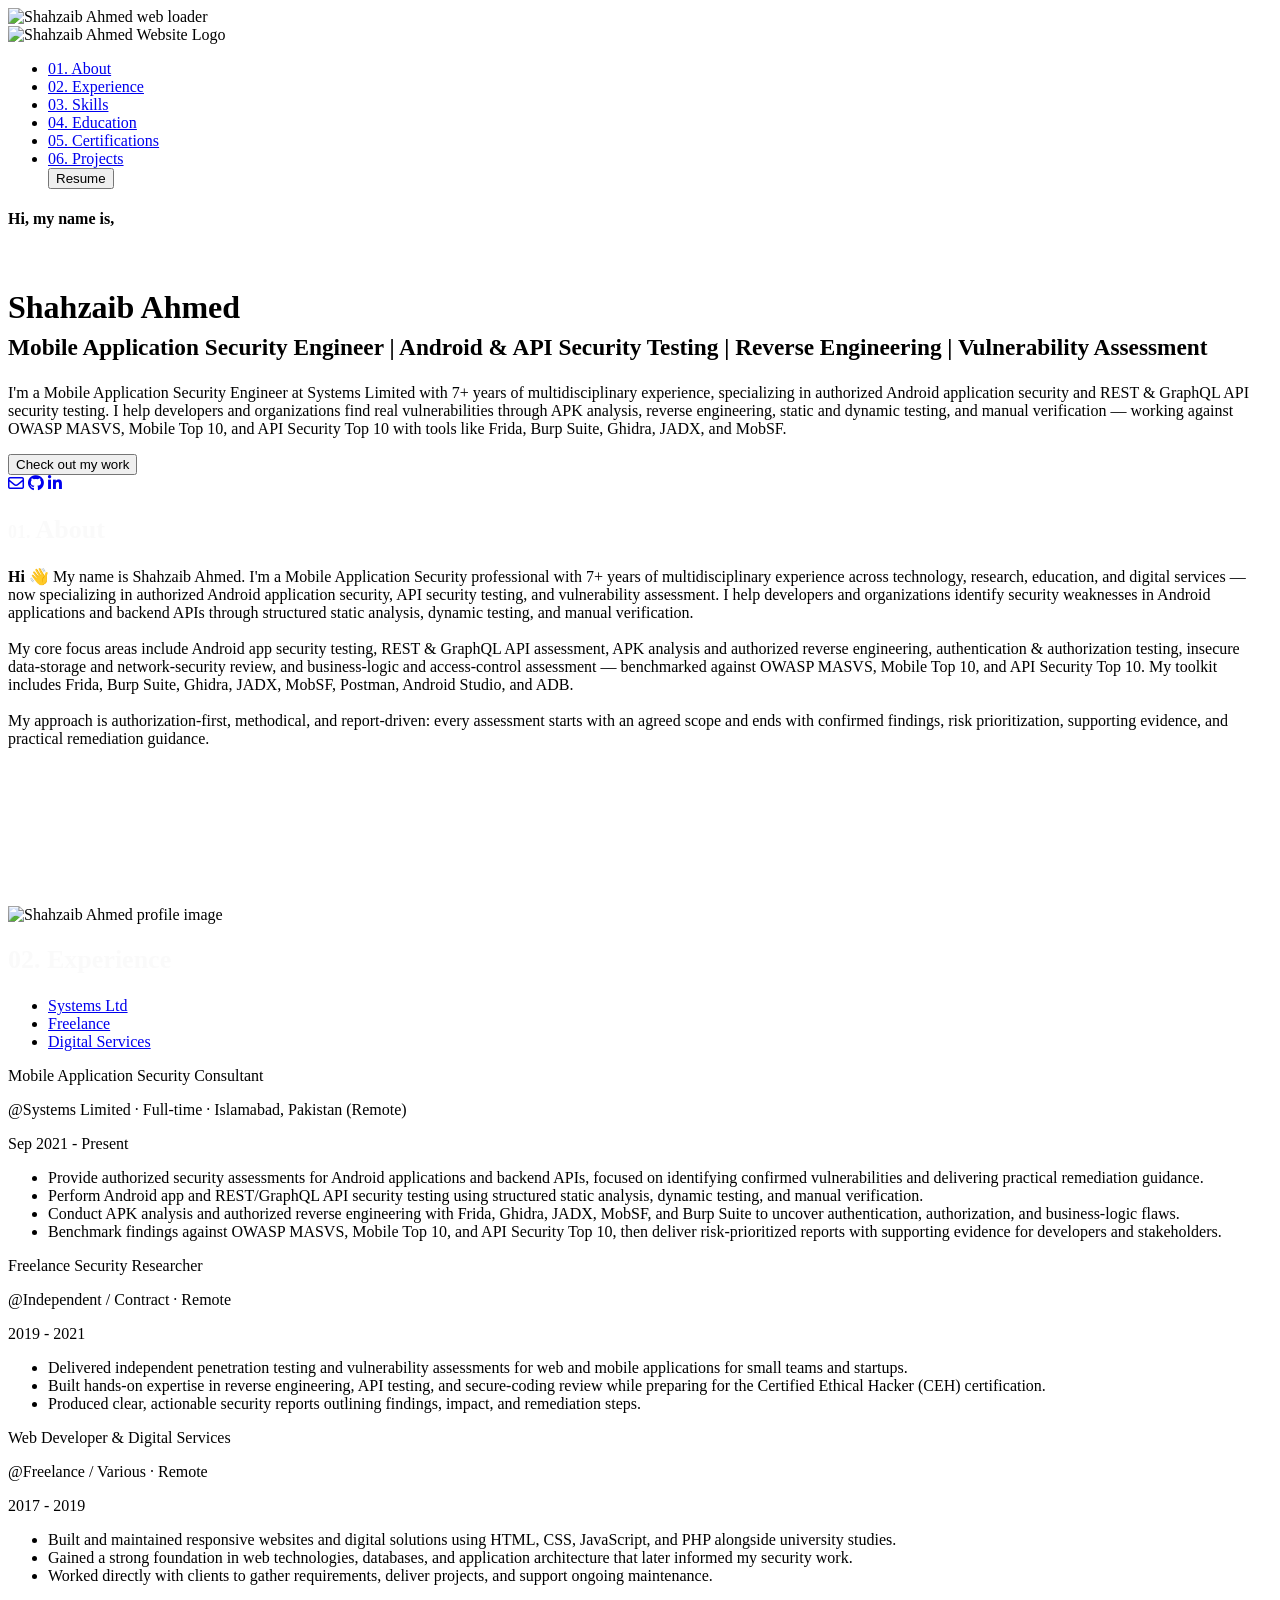
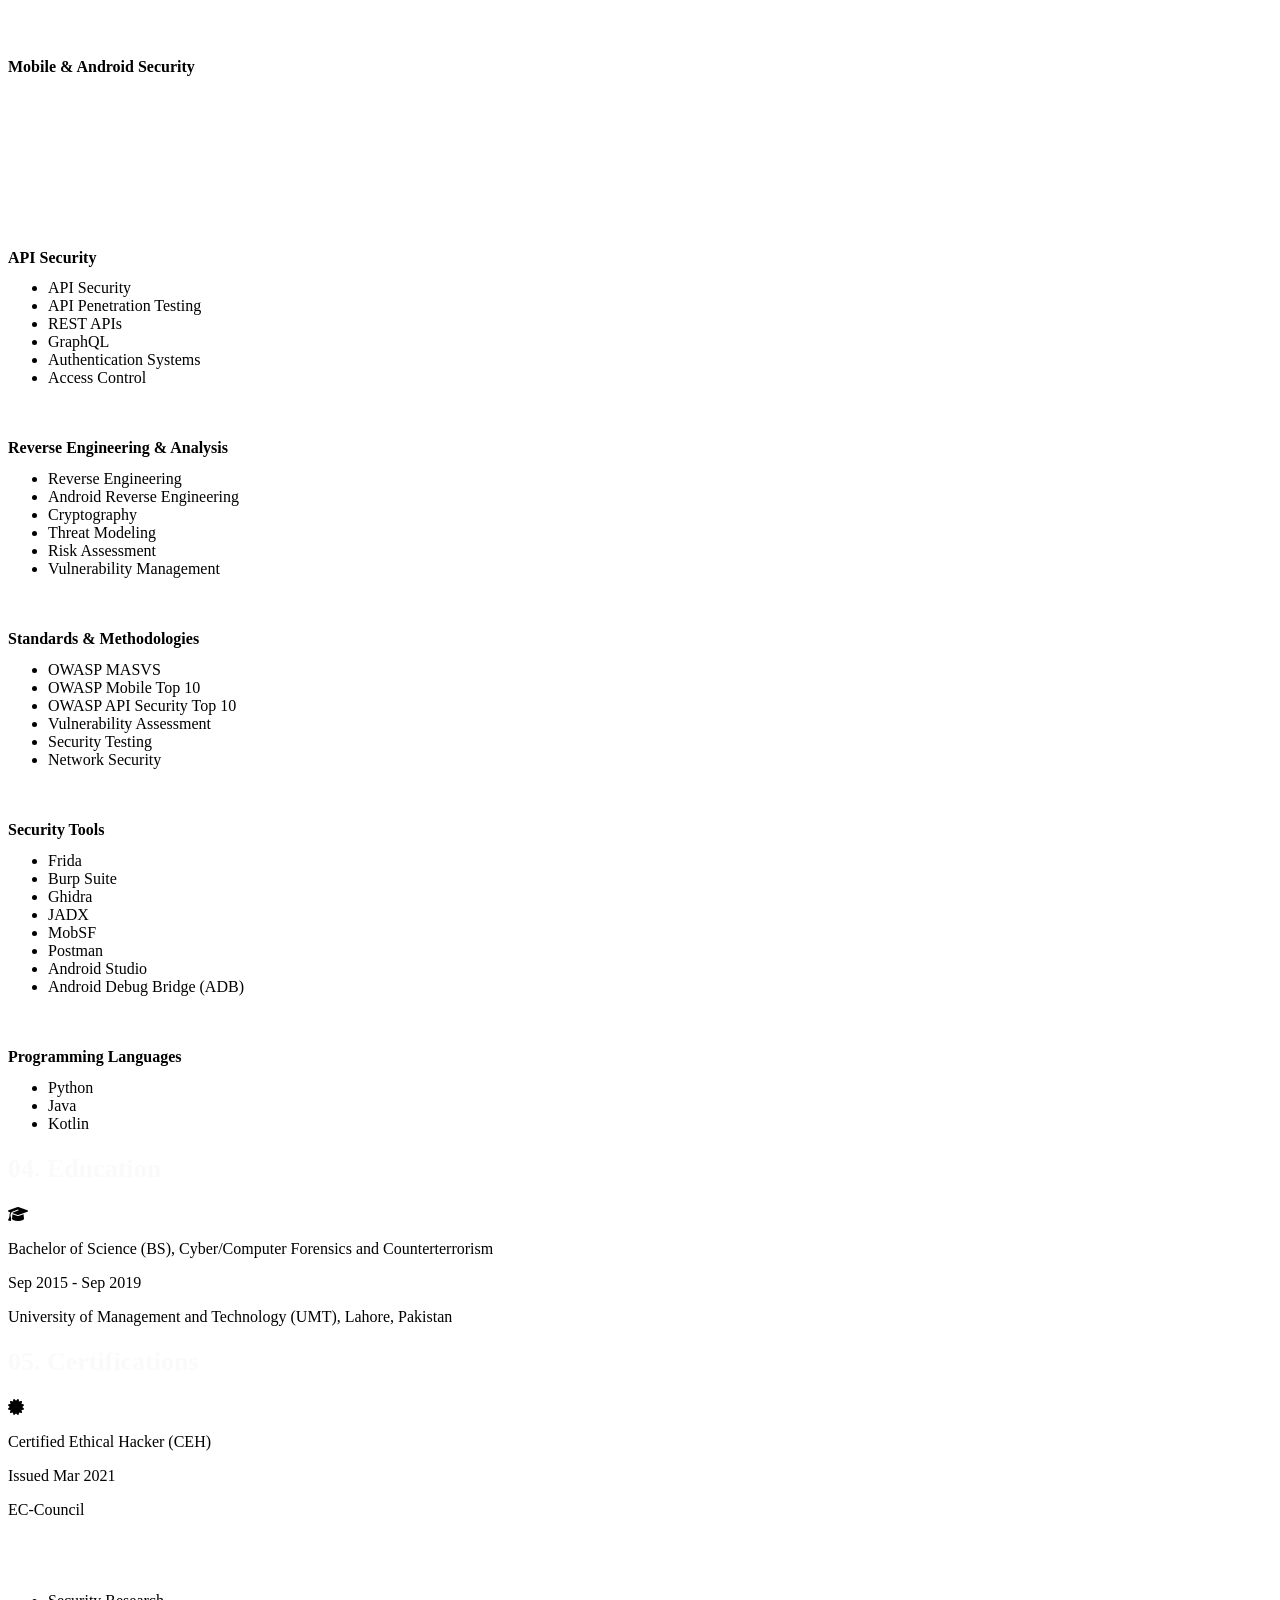
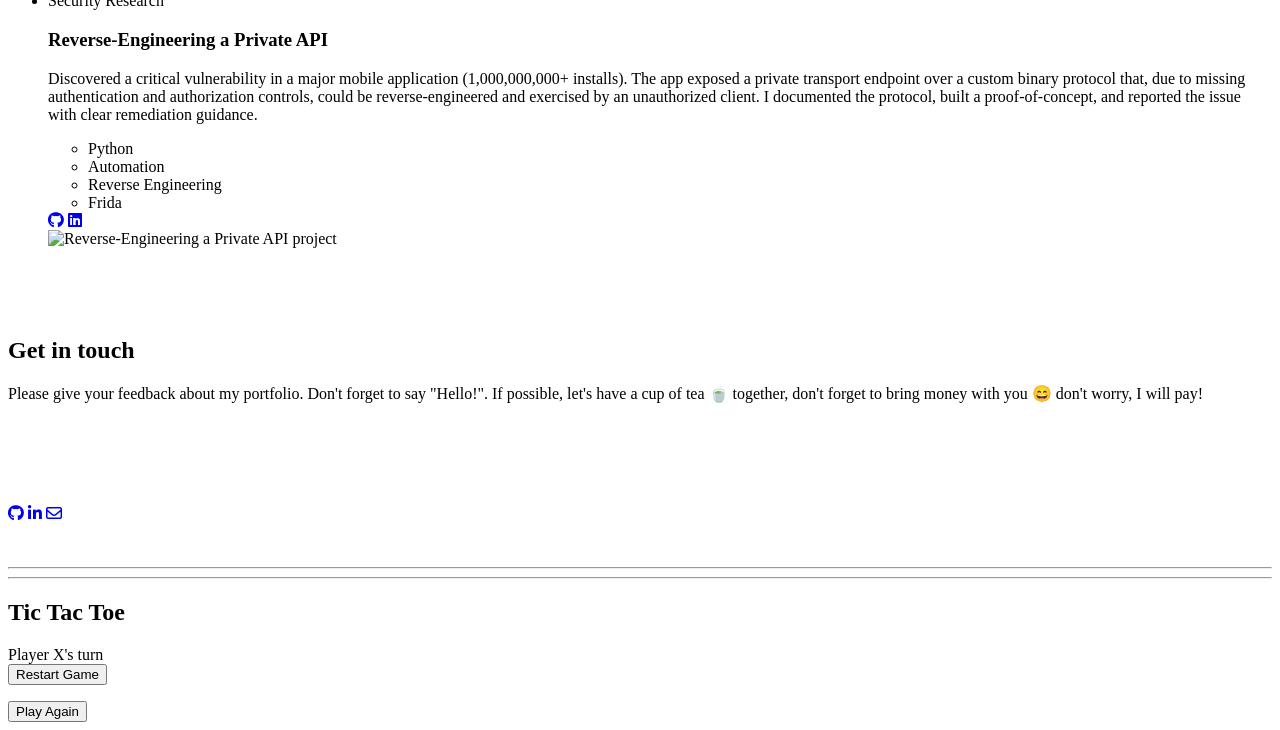
==== index.html @ ed09c785 "Rename index-2.html to index.html" ====
<!DOCTYPE html>
<html lang="en">

<head>
  <title>Shahzaib Ahmed - Mobile Application Security Engineer | Android & API Security Testing | Reverse Engineering | Certified Ethical Hacker</title>
  <meta http-equiv="x-ua-compatible" content="ie=edge">
  <meta name="viewport" content="width=device-width, initial-scale=1.0">
  <meta name="title" content="Shahzaib Ahmed - Mobile Application Security Engineer, Android & API Security Testing, Reverse Engineering, Vulnerability Assessment, Certified Ethical Hacker">
  <meta name="description"
    content="Mobile Application Security Engineer with 7+ years of multidisciplinary experience, specializing in authorized
    Android application security, REST and GraphQL API security testing, and vulnerability assessment.
    Skilled in APK analysis and reverse engineering, static and dynamic analysis, and manual verification against OWASP MASVS,
    Mobile Top 10, and API Security Top 10, using tools such as Frida, Burp Suite, Ghidra, JADX, MobSF, Postman, Android Studio, and ADB.
    Delivers risk-prioritized findings with supporting evidence and practical remediation guidance.">
  <meta name="keywords"
    content="Shahzaib Ahmed, Portfolio Shahzaib Ahmed, Shahzaib Ahmed portfolio, Shahzaib Ahmed website, Shahzaib Ahmed Projects, Mobile Application Security Engineer, Android Security Testing, API Security Testing, Reverse Engineering, Vulnerability Assessment, Penetration Tester, OWASP MASVS, Frida, Burp Suite, Ghidra, Certified Ethical Hacker" />
  <meta name="theme-color" content="#0a192f">
  <!-- open graph meta tags -->
  <meta property="og:title" content="Shahzaib Ahmed - Mobile Application Security Engineer | Android & API Security Testing | Reverse Engineering | Certified Ethical Hacker" />
  <meta property="og:type" content="website" />
  <meta property="og:url" content="https://shahxaibx21-code.github.io/" />
  <meta property="og:image" content="./assets/images/KunalNamdasweb.jpg" />
  <meta property="og:description" content="Personal portfolio website" />
  <meta property="og:site_name" content="Shahzaib Ahmed" />
  <!--Google Varification Tag -->
<!-- favicon -->
  <link rel="apple-touch-icon" sizes="180x180" href="./assets/images/favicon/apple-touch-icon.png">
  <link rel="icon" type="image/png" sizes="32x32" href="./assets/images/favicon/favicon-32x32.png">
  <link rel="icon" type="image/png" sizes="16x16" href="./assets/images/favicon/favicon-16x16.png">
  <!-- canocial link tag -->
  <link rel="canonical" href="https://shahxaibx21-code.github.io/" />

  <!-- Schema Markup -->
  <script type="application/ld+json">
    {
  "@context": "https://schema.org",
  "@type": "Person",
  "name": "Shahzaib Ahmed",
  "jobTitle": "Mobile Application Security Engineer and Android & API Security Tester and Reverse Engineer and Certified Ethical Hacker",
  "url": "https://shahxaibx21-code.github.io/",
  "sameAs": [
    "https://in.linkedin.com/in/shahzaib-ahmed-81484b262",
    "https://github.com/shahxaibx21-code"
  ],
  "image": "https://photos.app.goo.gl/eHpze8U7e4wCb33a8",
  "knows": ["Mobile Application Security", "API Security", "Reverse Engineering", "Vulnerability Assessment", "Penetration Testing", "Security Tools"],
  
  "bgColor": "#091930",
  "themeColor": "#3BB09E"
}
  </script>
  <link rel="manifest" href="./assets/images/favicon/site.webmanifest">
  <!-- External Stylesheet link -->
  <link rel="stylesheet" href="./assets/css/style.css">
  <!-- fontawesome cdn -->
  <link rel="stylesheet" href="https://cdnjs.cloudflare.com/ajax/libs/font-awesome/6.3.0/css/all.min.css">
  <!-- Animation AOS Link -->
  <link rel="stylesheet" href="https://unpkg.com/aos@next/dist/aos.css" />
</head>

<body>
  <!-- ///// Loader section ///// -->
  <div class="loader">
    <img class="img" src="./assets/images/logo.png" alt="Shahzaib Ahmed web loader">
  </div>

  <!-- ///// Navigation section ///// -->
  <nav class="visible">
    <div class="nav__container">
      <!-- website logo -->
      <div class="logo">
        <img src="./assets/images/logo.png" alt="Shahzaib Ahmed Website Logo">
      </div>
      <!-- Navigation -->
      <div class="nav__navigation">
        <ul>
          <li><a href="#about"><span class="sr_no sr_no--sm">01. </span>About</a></li>
          <li><a href="#experience"><span class="sr_no sr_no--sm">02. </span>Experience</a></li>
          <li><a href="#Skills"><span class="sr_no sr_no--sm">03. </span>Skills</a></li>
          <li><a href="#education"><span class="sr_no sr_no--sm">04. </span>Education</a></li>
          <li><a href="#certifications"><span class="sr_no sr_no--sm">05. </span>Certifications</a></li>
          <li><a href="#Projects"><span class="sr_no sr_no--sm">06. </span>Projects</a></li>
          <a href="https://drive.google.com/file/d/1cvIUqLAMGEo8jCye3UH9TJFM8SK5sQ_S/view?usp=sharing">
            <button>Resume</button>
          </a>
        </ul>
      </div>
      <div class="menuBtn">
        <span></span>
        <span></span>
        <span></span>
      </div>
    </div>
  </nav>
  

  <!-- ///// Header section ///// -->
  <header>
    <div class="container container--header">
  
      <div class="header__info">
        <h4 data-aos="flip-up" data-aos-offset="0" data-aos-delay="3500">Hi, my name is,</h4><br>
        <h1>
          <name>Shahzaib Ahmed</name><br>
          <subtitle style="font-size: 23.3px;">Mobile Application Security Engineer | Android &amp; API Security Testing | Reverse Engineering | Vulnerability Assessment </subtitle>
        </h1>
        <p data-aos="fade-down" data-aos-offset="0" data-aos-delay="3500" style="width: auto;">
          I'm a <span class="highlight">Mobile Application Security Engineer at Systems Limited</span> with 7+ years of multidisciplinary experience,
          specializing in authorized <span class="highlight">Android application security</span> and <span class="highlight">REST &amp; GraphQL API security testing</span>.
          I help developers and organizations find real vulnerabilities through <span class="highlight">APK analysis, reverse engineering, static and dynamic testing</span>, and manual verification &mdash;
          working against <span class="highlight">OWASP MASVS, Mobile Top 10, and API Security Top 10</span> with tools like <span class="highlight">Frida, Burp Suite, Ghidra, JADX, and MobSF</span>.
          
        </p>
        <a class="btn" href="#Projects"><button>Check out my work</button></a>
        <div class="web-icons">
          <a href="mailto:shahxaibx21@gmail.com"><i class="fa-regular fa-envelope"></i></a>
          <a alt="Shahzaib Ahmed web" href="https://github.com/shahxaibx21-code"><i class="fa-brands fa-github"></i></a>
          <a alt="Shahzaib Ahmed web" href="https://www.linkedin.com/in/shahzaib-ahmed-81484b262"><i class="fa-brands fa-linkedin-in"></i></a>
          <!-- <a alt="Shahzaib Ahmed web" href="https://www.instagram.com/your-instagram-username/"><i class="fa-brands fa-instagram"></i></a> -->
        </div>
      </div>
  
    </div>
  </header>
  

  <!-- ///// About section ///// -->
  <section id="about">
    <div class="container container--about">
  
      <div class="col-info">
        <h2 class="numbered_heading" style="color: #fafafaf8; font-size: 26px;" data-aos="fade"><span style="font-size: 18px;" class="sr_no">01.</span> About</h2>
        <p data-aos="fade">
          <b>Hi 👋</b> My name is <span class="highlight">Shahzaib Ahmed</span>. I'm a <span class="highlight">Mobile Application Security</span> professional with
          <span class="highlight">7+ years</span> of multidisciplinary experience across technology, research, education, and digital services &mdash; now specializing in authorized
          <span class="highlight">Android application security</span>, <span class="highlight">API security testing</span>, and <span class="highlight">vulnerability assessment</span>.
          I help developers and organizations identify security weaknesses in Android applications and backend APIs through structured
          <span class="highlight">static analysis, dynamic testing, and manual verification</span>.
          <br><br>
          My core focus areas include <span class="highlight">Android app security testing, REST &amp; GraphQL API assessment, APK analysis and authorized reverse engineering</span>,
          authentication &amp; authorization testing, insecure data-storage and network-security review, and business-logic and access-control assessment &mdash; benchmarked against
          <span class="highlight">OWASP MASVS, Mobile Top 10, and API Security Top 10</span>. My toolkit includes <span class="highlight">Frida, Burp Suite, Ghidra, JADX, MobSF, Postman, Android Studio, and ADB</span>.
          <br><br>
          My approach is <span class="highlight">authorization-first, methodical, and report-driven</span>: every assessment starts with an agreed scope and ends with confirmed findings,
          risk prioritization, supporting evidence, and practical remediation guidance.
          <br><br>
        </p>
        <ul class="skills" data-aos="fade">
          <li>Android App Security</li>
          <li>API Security Testing</li>
          <li>Reverse Engineering</li>
          <li>Vulnerability Assessment</li>
          <li>Penetration Testing</li>
          <li>Security Tools</li>
        </ul>
      </div>
      
      <div class="col-img" data-aos="fade">
        <div class="about-img">
          <img src="./assets/images/profile.jpg" alt="Shahzaib Ahmed profile image">
        </div>
      </div>
    </div>
  </section>
  
<!-- EXP Section -->
  <section id="experience" data-aos="fade">
    <div class="container--exp">
      <h2 class="numbered_heading" style="color: #fafafaf8; font-size: 26px;" data-aos="fade" ><span class="sr_no">02. </span>Experience</h2>
  
      <div class="spa-box">
  
        <div class="spa-nav">
          <ul>
            <li><a href="#tab-1" class="menu-button spa--active">Systems Ltd</a></li>
            <li><a href="#tab-2" class="menu-button">Freelance</a></li>
            <li><a href="#tab-3" class="menu-button">Digital Services</a></li>
          </ul>
        </div>
        <div class="spa-content" data-aos="fade">
          <!-- REAL ROLE (from LinkedIn) -->
          <div id="tab-1" class="tab-content spa--active">
            <p class="content--head">Mobile Application Security Consultant</p>
            <p class="content--subhead">@Systems Limited &middot; Full-time &middot; Islamabad, Pakistan (Remote)</p>
            <p class="range">Sep 2021 - Present</p>
  
            <ul>
              <li>Provide authorized security assessments for Android applications and backend APIs, focused on identifying confirmed vulnerabilities and delivering practical remediation guidance.</li>
              <li>Perform Android app and REST/GraphQL API security testing using structured static analysis, dynamic testing, and manual verification.</li>
              <li>Conduct APK analysis and authorized reverse engineering with Frida, Ghidra, JADX, MobSF, and Burp Suite to uncover authentication, authorization, and business-logic flaws.</li>
              <li>Benchmark findings against OWASP MASVS, Mobile Top 10, and API Security Top 10, then deliver risk-prioritized reports with supporting evidence for developers and stakeholders.</li>
            </ul>
          </div>
          <!-- CUSTOM PLACEHOLDER ROLE - edit or remove -->
          <div id="tab-2" class="tab-content" data-aos="fade">
            <p class="content--head">Freelance Security Researcher</p>
            <p class="content--subhead">@Independent / Contract &middot; Remote</p>
            <p class="range">2019 - 2021</p>
            <ul>
              <li>Delivered independent penetration testing and vulnerability assessments for web and mobile applications for small teams and startups.</li>
              <li>Built hands-on expertise in reverse engineering, API testing, and secure-coding review while preparing for the Certified Ethical Hacker (CEH) certification.</li>
              <li>Produced clear, actionable security reports outlining findings, impact, and remediation steps.</li>
            </ul>
          </div>
          <!-- CUSTOM PLACEHOLDER ROLE - edit or remove -->
          <div id="tab-3" class="tab-content" data-aos="fade">
            <p class="content--head">Web Developer &amp; Digital Services</p>
            <p class="content--subhead">@Freelance / Various &middot; Remote</p>
            <p class="range">2017 - 2019</p>
            <ul>
              <li>Built and maintained responsive websites and digital solutions using HTML, CSS, JavaScript, and PHP alongside university studies.</li>
              <li>Gained a strong foundation in web technologies, databases, and application architecture that later informed my security work.</li>
              <li>Worked directly with clients to gather requirements, deliver projects, and support ongoing maintenance.</li>
            </ul>
          </div>
        </div>
      </div>
    </div>
  </section>

  <!-- skills Section -->
  <section id="Skills">
    <div class="container">
      <h2 class="numbered_heading" style="color: #fafafaf8; font-size: 26px;" data-aos="fade"><span class="sr_no">03. </span>Skills</h2>
      <div class="skills-holder">
        <b style="font-size: 1.0rem;" class="content--head">Mobile &amp; Android Security</b>
        <br>
        <ul style="margin-top: .8rem;" class="skills" data-aos="fade">
          <li class="skill-box">Android Application Security</li>
          <li class="skill-box">Mobile Penetration Testing</li>
          <li class="skill-box">APK Analysis</li>
          <li class="skill-box">Static Application Security Testing (SAST)</li>
          <li class="skill-box">Dynamic Application Security Testing (DAST)</li>
          <li class="skill-box">Secure Authentication &amp; Authorization</li>
        </ul>
        <br><br>
        <b style="font-size: 1.0rem;" class="content--head">API Security</b>
        <br>
        <ul style="margin-top: .8rem;" class="skills" data-aos="fade">
          <li class="skill-box">API Security</li>
          <li class="skill-box">API Penetration Testing</li>
          <li class="skill-box">REST APIs</li>
          <li class="skill-box">GraphQL</li>
          <li class="skill-box">Authentication Systems</li>
          <li class="skill-box">Access Control</li>
        </ul>
        <br><br>
        <b style="font-size: 1.0rem;" class="content--head">Reverse Engineering &amp; Analysis</b>
        <br>
        <ul style="margin-top: .8rem;" class="skills" data-aos="fade">
          <li class="skill-box">Reverse Engineering</li>
          <li class="skill-box">Android Reverse Engineering</li>
          <li class="skill-box">Cryptography</li>
          <li class="skill-box">Threat Modeling</li>
          <li class="skill-box">Risk Assessment</li>
          <li class="skill-box">Vulnerability Management</li>
        </ul>
        <br><br>
        <b style="font-size: 1.0rem;" class="content--head">Standards &amp; Methodologies</b>
        <br>
        <ul style="margin-top: .8rem;" class="skills" data-aos="fade">
          <li class="skill-box">OWASP MASVS</li>
          <li class="skill-box">OWASP Mobile Top 10</li>
          <li class="skill-box">OWASP API Security Top 10</li>
          <li class="skill-box">Vulnerability Assessment</li>
          <li class="skill-box">Security Testing</li>
          <li class="skill-box">Network Security</li>
        </ul>
        <br><br>
        <b style="font-size: 1.0rem;" class="content--head">Security Tools</b>
        <br>
        <ul style="margin-top: .8rem;" class="skills" data-aos="fade">
          <li class="skill-box">Frida</li>
          <li class="skill-box">Burp Suite</li>
          <li class="skill-box">Ghidra</li>
          <li class="skill-box">JADX</li>
          <li class="skill-box">MobSF</li>
          <li class="skill-box">Postman</li>
          <li class="skill-box">Android Studio</li>
          <li class="skill-box">Android Debug Bridge (ADB)</li>
        </ul>
        <br><br>
        <b style="font-size: 1.0rem;" class="content--head">Programming Languages</b>
        <br>
        <ul style="margin-top: .8rem;" class="skills" data-aos="fade">
          <li class="skill-box">Python</li>
          <li class="skill-box">Java</li>
          <li class="skill-box">Kotlin</li>
        </ul>
      </div>
    </div>
</section>


  
  

  <!-- Education section starts here -->

  <section id="education" data-aos="fade">
    <div class="container--exp">
      <h2 class="numbered_heading" style="color: #fafafaf8; font-size: 26px;" data-aos="fade"><span class="sr_no">04. </span>Education</h2
        class="numbered_heading">


      <div class="edu-box" data-aos="fade">
        <i class="fa-solid fa-graduation-cap"></i>
        <div class="edu-hold">

          <p class="content--head">Bachelor of Science (BS), Cyber/Computer Forensics and Counterterrorism</p>
          <p class="range">Sep 2015 - Sep 2019</p>
          <p class="content--subhead">University of Management and Technology (UMT), Lahore, Pakistan</p>
        </div>
        <!-- Add more edu-hold blocks here if you'd like to list additional schools -->
      </div>
    </div>
  </section>


  <!-- ///// Certifications section ///// -->
  <section id="certifications" data-aos="fade">
    <div class="container--exp">
      <h2 class="numbered_heading" style="color: #fafafaf8; font-size: 26px;" data-aos="fade"><span class="sr_no">05. </span>Certifications</h2>

      <div class="edu-box" data-aos="fade">
        <i class="fa-solid fa-certificate"></i>
        <div class="edu-hold">
          <p class="content--head">Certified Ethical Hacker (CEH)</p>
          <p class="range">Issued Mar 2021</p>
          <p class="content--subhead">EC-Council</p>
        </div>
        <!-- Add more certification blocks here as you earn them -->
      </div>
    </div>
  </section>


  <!-- /////  Projects section ///// -->
  <section id="Projects" class="projects" data-aos="fade">

    <div class="container container-project">
      <h2 class="numbered_heading" style="color: #fafafaf8; font-size: 26px;" data-aos="flip-down"><span class="sr_no">06. </span>Projects</h2
        class="numbered_heading">
      <ul class="project_box">

        <!-- REAL PROJECT (from LinkedIn) -->
        <li class="project">
          <div class="project_content project--left">
            <div>
              <p class="project__overline">Security Research</p>
              <h3 class="project__title">Reverse-Engineering a Private API</h3>
              <div class="project__discription">
                <p>Discovered a critical vulnerability in a <span class="highlight">major mobile application (1,000,000,000+ installs)</span>.
                  The app exposed a private transport endpoint over a <span class="highlight">custom binary protocol</span> that, due to missing
                  authentication and authorization controls, could be reverse-engineered and exercised by an unauthorized client.
                  I documented the protocol, built a proof-of-concept, and reported the issue with clear remediation guidance.</p>
              </div>
              <ul class="project__tech_list">
                <li>Python</li>
                <li>Automation</li>
                <li>Reverse Engineering</li>
                <li>Frida</li>
              </ul>
              <div class="web-icons">
                <a alt="Shahzaib Ahmed web" href="https://github.com/shahxaibx21-code/Reverse-Engineering-a-Private-API-from-a-major-social-media-application" data-aos="fade-"
                  data-aos-offset="100" data-aos-delay="100"><i class="fa-brands fa-github"></i></a>
                <a alt="Shahzaib Ahmed LinkedIn" href="https://www.linkedin.com/in/shahzaib-ahmed-81484b262/" data-aos="fade-up" data-aos-offset="100" data-aos-delay="300">
                <i class="fa-brands fa-linkedin"></i></a>
              </div>
            </div>
          </div>
          <div class="project__image project--right">
            <!-- Replace with your own project screenshot -->
            <img src="./assets/images/reverse-engineering-api.png" alt="Reverse-Engineering a Private API project">
          </div>
        </li>

      </ul>

    </div>
  </section>
  
  


  <!-- /////  contact section ///// --><br><br><br>
  <section id="contact" class="contact">
    <div class="container container-git">
      <h2 data-aos="fade" data-aos-offset="200">Get in touch</h2>
      <p data-aos="fade" data-aos-offset="200">Please give your feedback about my portfolio. Don't forget to say "<span
          class="highlight">Hello!</span>". If possible, let's have
        a cup of tea 🍵 together, <span class="highlight">don't forget to bring money with you 😄</span> don't worry, I
        will pay!
      </p><br>
      <p style="text-align: center" data-aos="flip-down">Designed & Build By <br><b
          style="font-weight: 600; font-size: 1rem">Shahzaib Ahmed</b>
      </p>
      <!-- Social Media Icons -->
      <div class="web-icons">

        <a alt="Shahzaib Ahmed web" href="https://github.com/shahxaibx21-code" data-aos="fade-up" data-aos-offset="100"
          data-aos-delay="100"><i class="fa-brands fa-github"></i></a>
        <a alt="Shahzaib Ahmed web" href="https://in.linkedin.com/in/shahzaib-ahmed-81484b262" data-aos="fade-up"
          data-aos-offset="100" data-aos-delay="200"><i class="fa-brands fa-linkedin-in"></i></a>
        <!-- <a alt="Shahzaib Ahmed web" href="https://www.instagram.com/kunalnamdas/" data-aos="fade-up"
          data-aos-offset="100" data-aos-delay="300"><i class="fa-brands fa-instagram"></i></a> -->
        <!-- <a alt="Shahzaib Ahmed web" href="https://codepen.io/kunalnamdas" data-aos="fade-up" data-aos-offset="100"
          data-aos-delay="400"><i class="fa-brands fa-codepen"></i></a> -->
        <a href="mailto:shahxaibx21@gmail.com" data-aos="fade-up" data-aos-offset="100" data-aos-delay="500"><i
            class="fa-regular fa-envelope"></i></a>

      </div>

    </div>
  </section>
  <br><br>
  <hr>
  <hr>
  <section class="fun-section" id="tictactoe">
    <div class="game-container">
      <h2>Tic Tac Toe</h2>
      <div class="board" id="board">
        <div class="cell" data-index="0"></div>
        <div class="cell" data-index="1"></div>
        <div class="cell" data-index="2"></div>
        <div class="cell" data-index="3"></div>
        <div class="cell" data-index="4"></div>
        <div class="cell" data-index="5"></div>
        <div class="cell" data-index="6"></div>
        <div class="cell" data-index="7"></div>
        <div class="cell" data-index="8"></div>
      </div>
      <div class="message" id="message">Player X's turn</div>
      <button class="reset-button" onclick="resetGame()">Restart Game</button>
    </div>

    <div class="popup" id="popup">
      <div class="popup-content">
        <p id="winnerIcon"></p>
        <p id="winnerName"></p>
        <button onclick="resetGame()">Play Again</button>
      </div>
    </div>
    <!-- <audio id="xSound" src="./assets/audio/x_turn_sound.mp3"></audio> -->
    <audio id="oSound" src="./assets/audio/o_turn_sound.mp3"></audio>
    <audio id="winSound" src="./assets/audio/win_sound.mp3"></audio>
    <audio id="drawSound" src="./assets/audio/draw_sound.mp3"></audio>

  </section>

  <!-- ///// JavaScript link ///// -->
  <script src="./assets/js/script.js"></script>
  <!-- ///// Animation CDN link ///// -->
  <script src="https://unpkg.com/aos@next/dist/aos.js"></script>
  <script>
    AOS.init({
      offset: 200,
      duration: 500
    });
  </script>

</body>

</html>

<!-- Designed and Developed By Shahzaib Ahmed-->
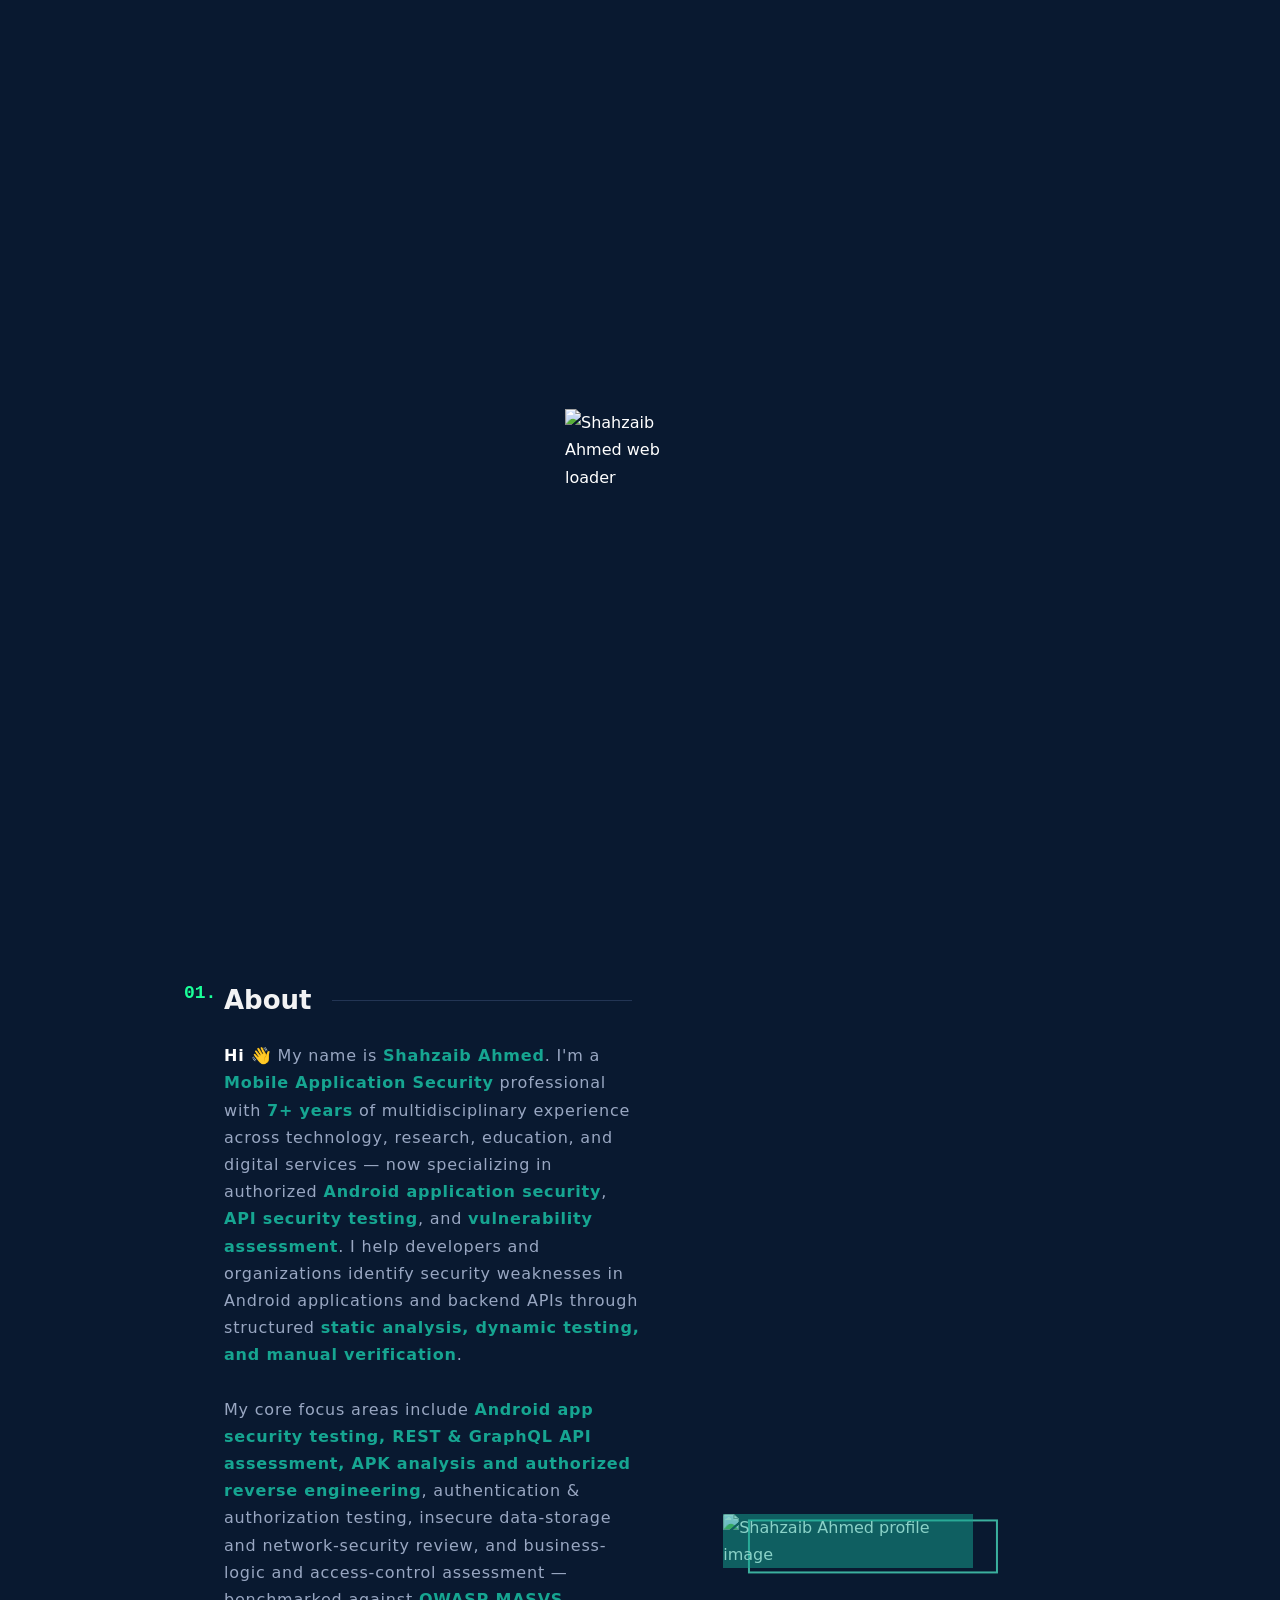
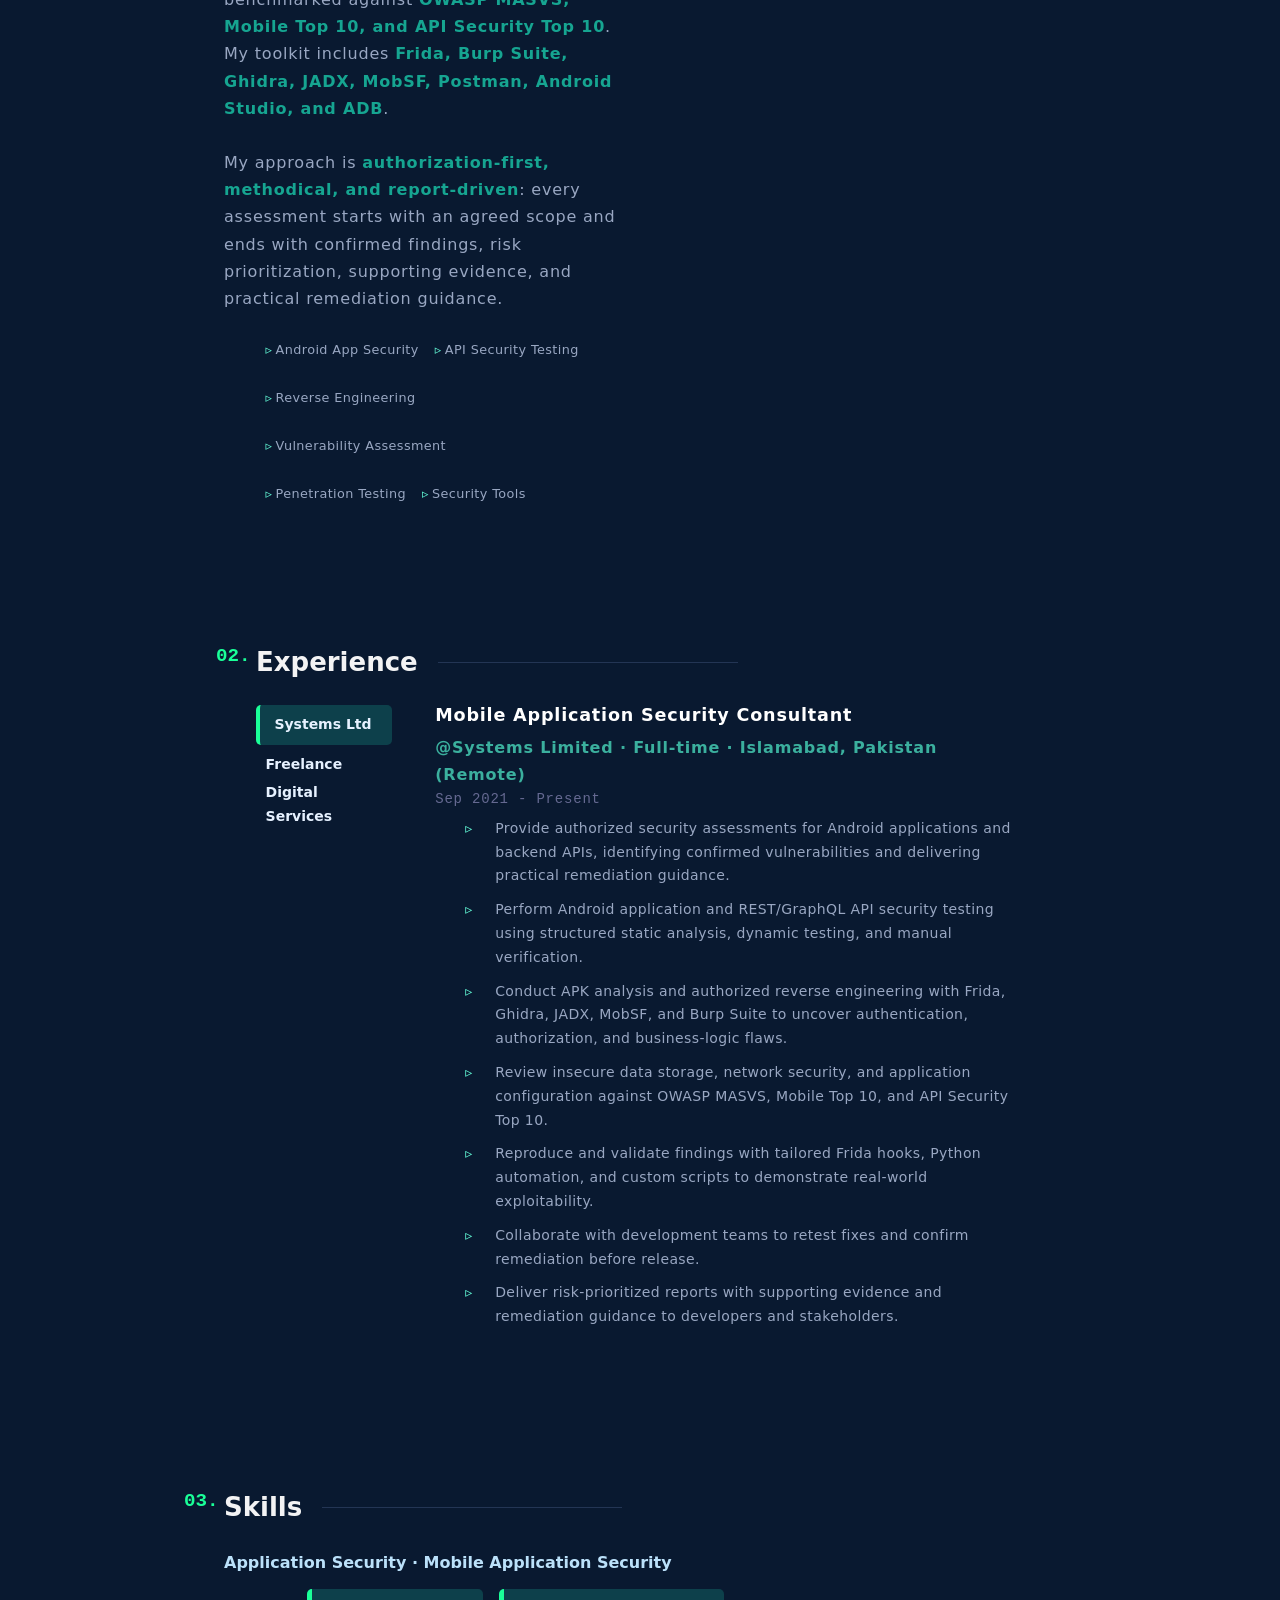
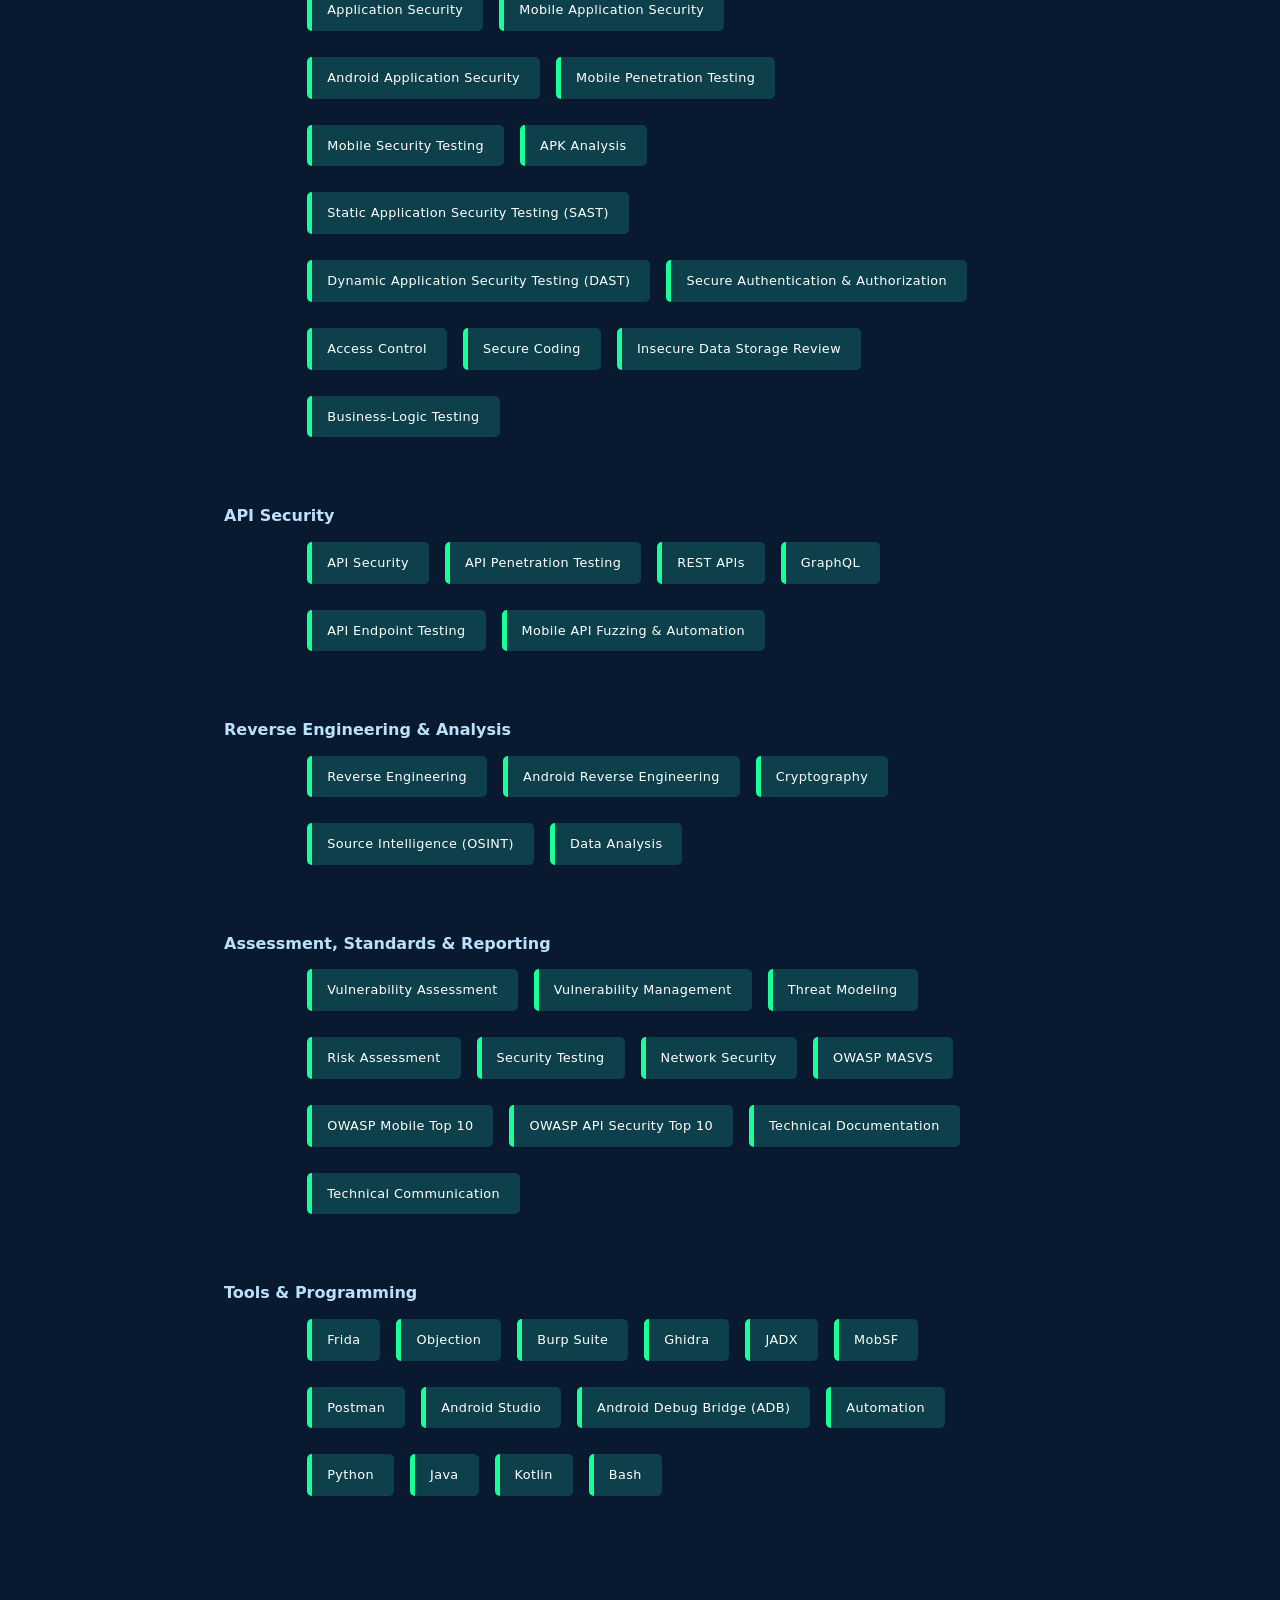
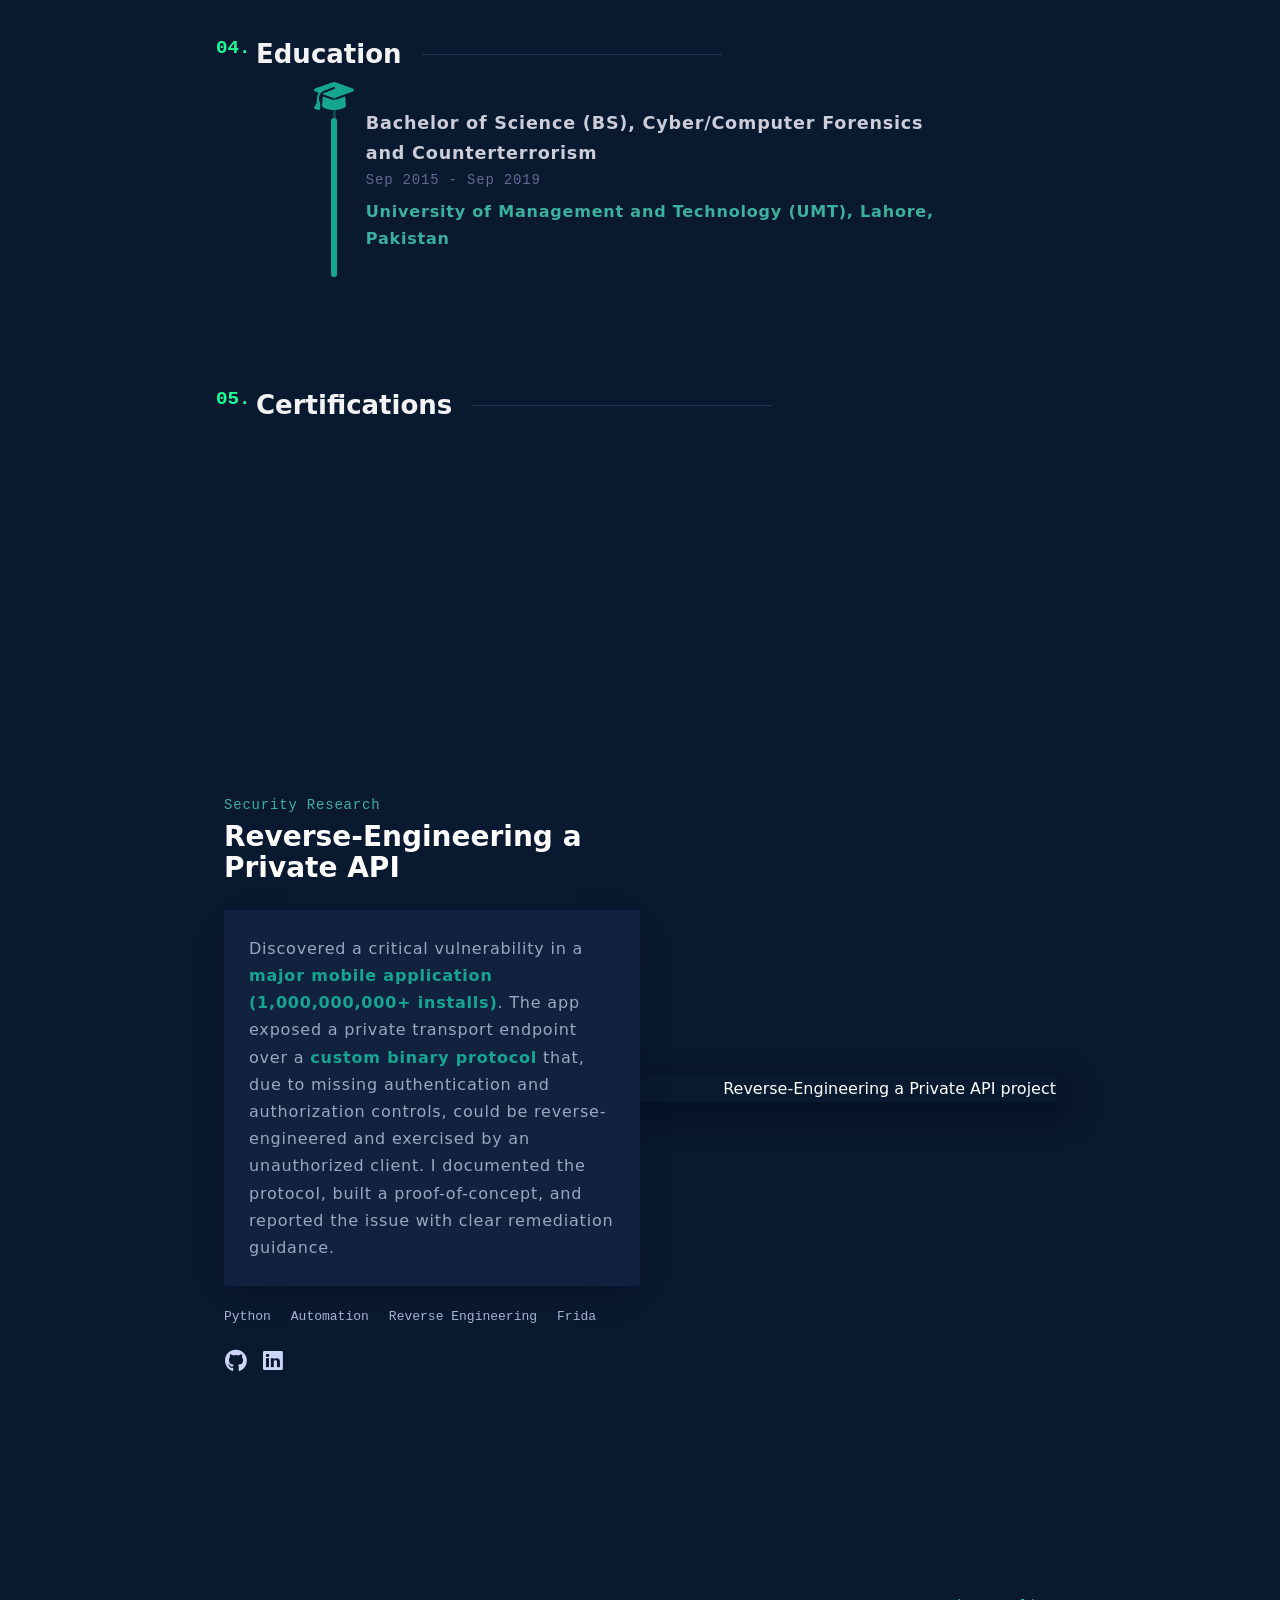
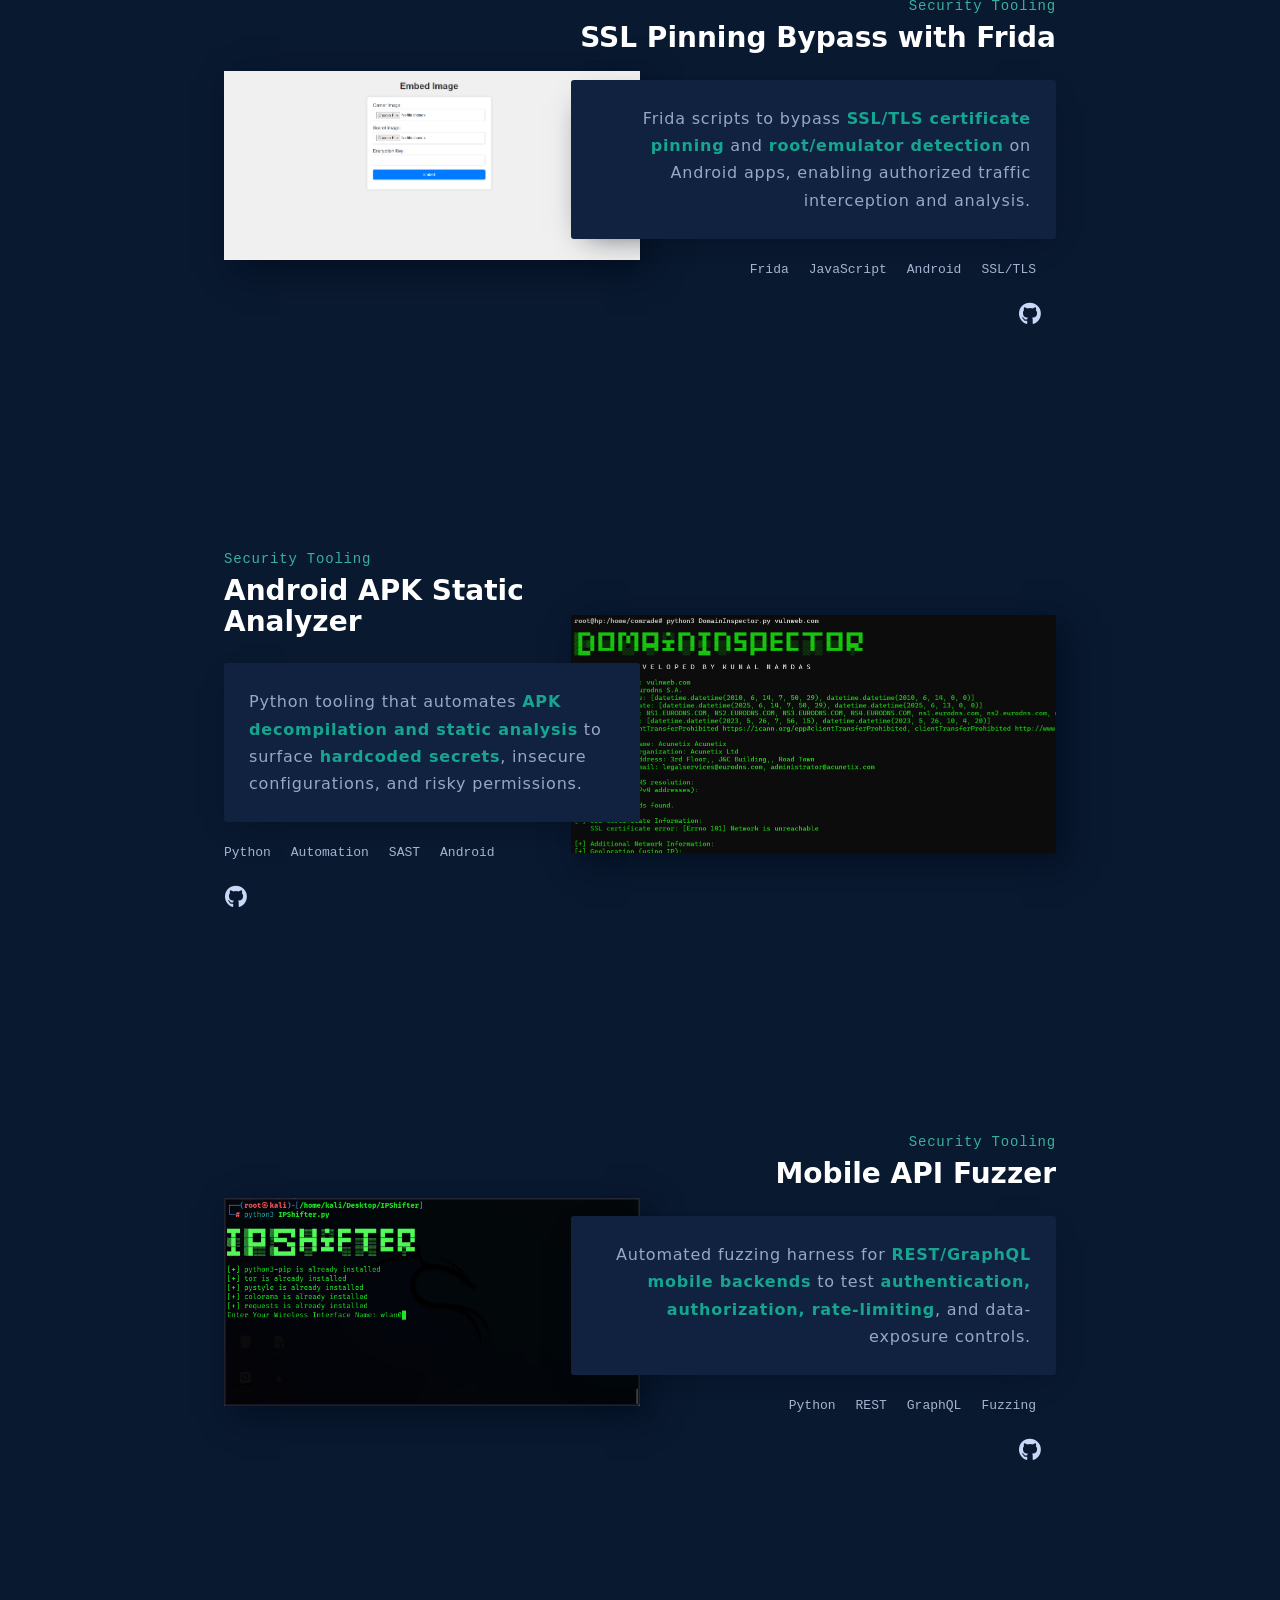
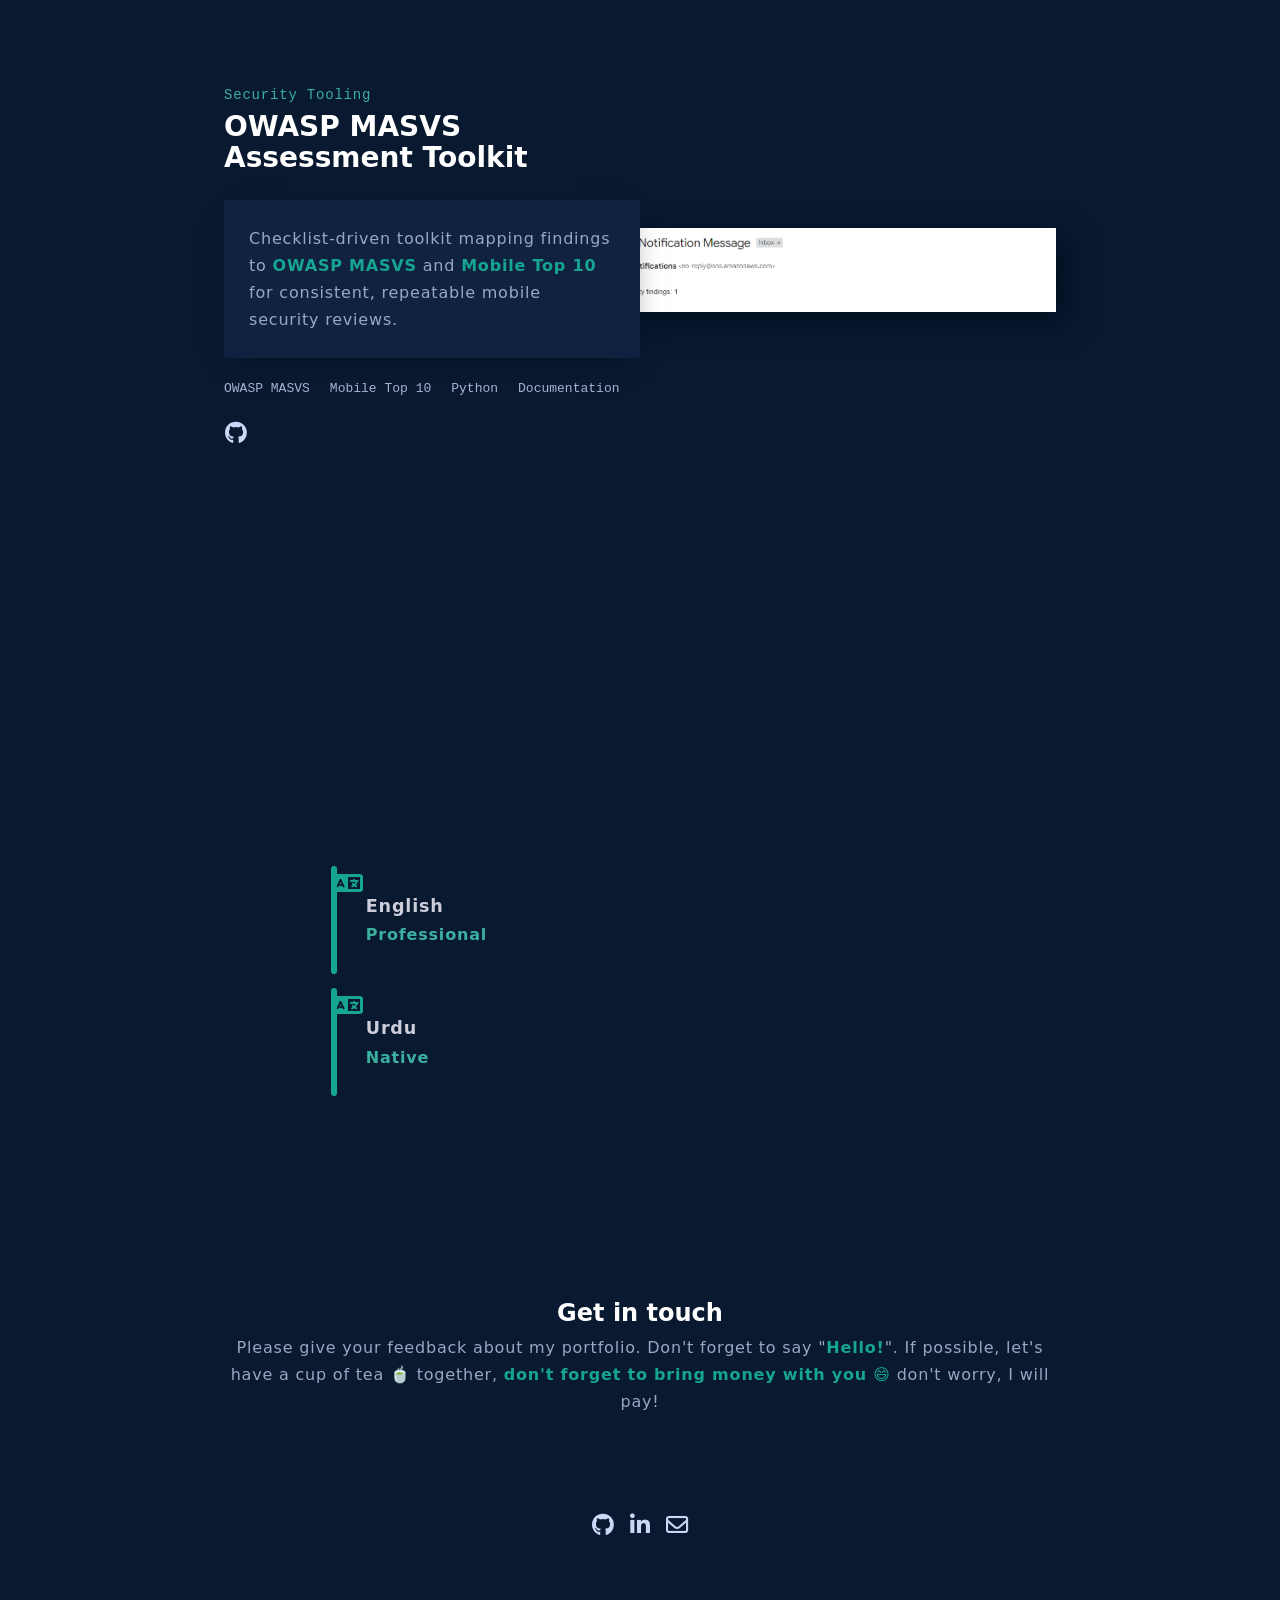
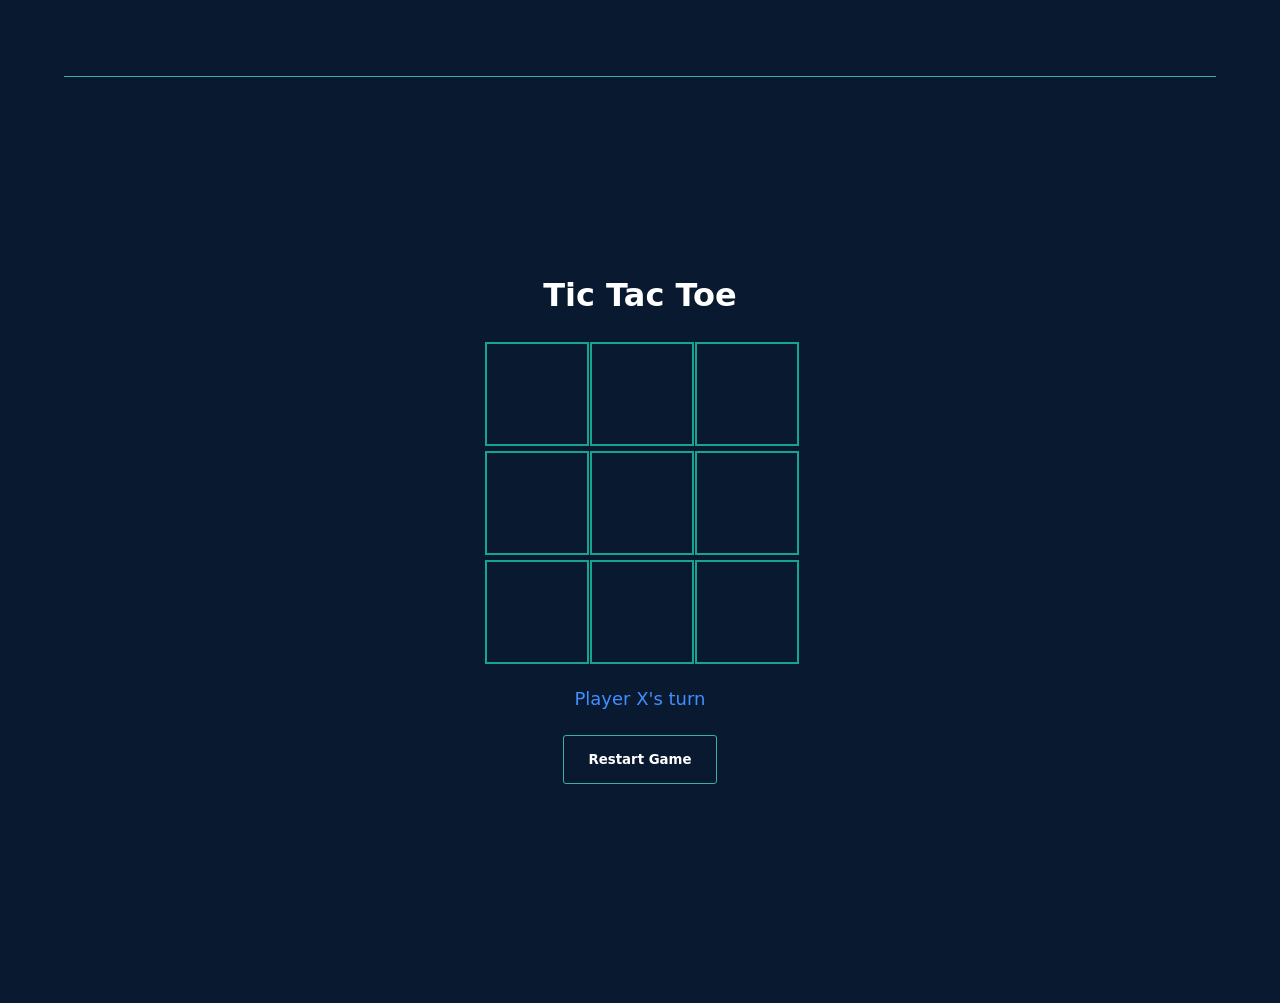
==== commit aa89b023: "Add files via upload" ====
--- a/index.html
+++ b/index.html
@@ -19,7 +19,7 @@
   <meta property="og:title" content="Shahzaib Ahmed - Mobile Application Security Engineer | Android & API Security Testing | Reverse Engineering | Certified Ethical Hacker" />
   <meta property="og:type" content="website" />
   <meta property="og:url" content="https://shahxaibx21-code.github.io/" />
-  <meta property="og:image" content="./assets/images/KunalNamdasweb.jpg" />
+  <meta property="og:image" content="./assets/images/profile.jpg" />
   <meta property="og:description" content="Personal portfolio website" />
   <meta property="og:site_name" content="Shahzaib Ahmed" />
   <!--Google Varification Tag -->
@@ -42,7 +42,7 @@
     "https://in.linkedin.com/in/shahzaib-ahmed-81484b262",
     "https://github.com/shahxaibx21-code"
   ],
-  "image": "https://photos.app.goo.gl/eHpze8U7e4wCb33a8",
+  "image": "./assets/images/profile.jpg",
   "knows": ["Mobile Application Security", "API Security", "Reverse Engineering", "Vulnerability Assessment", "Penetration Testing", "Security Tools"],
   
   "bgColor": "#091930",
@@ -80,7 +80,7 @@
           <li><a href="#education"><span class="sr_no sr_no--sm">04. </span>Education</a></li>
           <li><a href="#certifications"><span class="sr_no sr_no--sm">05. </span>Certifications</a></li>
           <li><a href="#Projects"><span class="sr_no sr_no--sm">06. </span>Projects</a></li>
-          <a href="https://drive.google.com/file/d/1cvIUqLAMGEo8jCye3UH9TJFM8SK5sQ_S/view?usp=sharing">
+          <a href="./assets/Shahzaib_Ahmed_Resume.pdf" target="_blank">
             <button>Resume</button>
           </a>
         </ul>
@@ -185,10 +185,13 @@
             <p class="range">Sep 2021 - Present</p>
   
             <ul>
-              <li>Provide authorized security assessments for Android applications and backend APIs, focused on identifying confirmed vulnerabilities and delivering practical remediation guidance.</li>
-              <li>Perform Android app and REST/GraphQL API security testing using structured static analysis, dynamic testing, and manual verification.</li>
+              <li>Provide authorized security assessments for Android applications and backend APIs, identifying confirmed vulnerabilities and delivering practical remediation guidance.</li>
+              <li>Perform Android application and REST/GraphQL API security testing using structured static analysis, dynamic testing, and manual verification.</li>
               <li>Conduct APK analysis and authorized reverse engineering with Frida, Ghidra, JADX, MobSF, and Burp Suite to uncover authentication, authorization, and business-logic flaws.</li>
-              <li>Benchmark findings against OWASP MASVS, Mobile Top 10, and API Security Top 10, then deliver risk-prioritized reports with supporting evidence for developers and stakeholders.</li>
+              <li>Review insecure data storage, network security, and application configuration against OWASP MASVS, Mobile Top 10, and API Security Top 10.</li>
+              <li>Reproduce and validate findings with tailored Frida hooks, Python automation, and custom scripts to demonstrate real-world exploitability.</li>
+              <li>Collaborate with development teams to retest fixes and confirm remediation before release.</li>
+              <li>Deliver risk-prioritized reports with supporting evidence and remediation guidance to developers and stakeholders.</li>
             </ul>
           </div>
           <!-- CUSTOM PLACEHOLDER ROLE - edit or remove -->
@@ -197,9 +200,10 @@
             <p class="content--subhead">@Independent / Contract &middot; Remote</p>
             <p class="range">2019 - 2021</p>
             <ul>
-              <li>Delivered independent penetration testing and vulnerability assessments for web and mobile applications for small teams and startups.</li>
-              <li>Built hands-on expertise in reverse engineering, API testing, and secure-coding review while preparing for the Certified Ethical Hacker (CEH) certification.</li>
-              <li>Produced clear, actionable security reports outlining findings, impact, and remediation steps.</li>
+              <li>Delivered independent penetration testing and vulnerability assessments for web and mobile applications for startups and small teams.</li>
+              <li>Built hands-on expertise in reverse engineering, API testing, and secure-code review while earning the Certified Ethical Hacker (CEH) certification.</li>
+              <li>Automated recurring test workflows with Python to speed up assessment and reporting.</li>
+              <li>Produced clear, actionable security reports covering findings, impact, and remediation steps.</li>
             </ul>
           </div>
           <!-- CUSTOM PLACEHOLDER ROLE - edit or remove -->
@@ -209,8 +213,8 @@
             <p class="range">2017 - 2019</p>
             <ul>
               <li>Built and maintained responsive websites and digital solutions using HTML, CSS, JavaScript, and PHP alongside university studies.</li>
-              <li>Gained a strong foundation in web technologies, databases, and application architecture that later informed my security work.</li>
-              <li>Worked directly with clients to gather requirements, deliver projects, and support ongoing maintenance.</li>
+              <li>Gained a foundation in web technologies, databases, and application architecture that later informed security work.</li>
+              <li>Worked directly with clients to gather requirements, deliver projects, and provide ongoing support.</li>
             </ul>
           </div>
         </div>
@@ -223,15 +227,22 @@
     <div class="container">
       <h2 class="numbered_heading" style="color: #fafafaf8; font-size: 26px;" data-aos="fade"><span class="sr_no">03. </span>Skills</h2>
       <div class="skills-holder">
-        <b style="font-size: 1.0rem;" class="content--head">Mobile &amp; Android Security</b>
+        <b style="font-size: 1.0rem;" class="content--head">Application Security &middot; Mobile Application Security</b>
         <br>
         <ul style="margin-top: .8rem;" class="skills" data-aos="fade">
+          <li class="skill-box">Application Security</li>
+          <li class="skill-box">Mobile Application Security</li>
           <li class="skill-box">Android Application Security</li>
           <li class="skill-box">Mobile Penetration Testing</li>
+          <li class="skill-box">Mobile Security Testing</li>
           <li class="skill-box">APK Analysis</li>
           <li class="skill-box">Static Application Security Testing (SAST)</li>
           <li class="skill-box">Dynamic Application Security Testing (DAST)</li>
           <li class="skill-box">Secure Authentication &amp; Authorization</li>
+          <li class="skill-box">Access Control</li>
+          <li class="skill-box">Secure Coding</li>
+          <li class="skill-box">Insecure Data Storage Review</li>
+          <li class="skill-box">Business-Logic Testing</li>
         </ul>
         <br><br>
         <b style="font-size: 1.0rem;" class="content--head">API Security</b>
@@ -241,8 +252,8 @@
           <li class="skill-box">API Penetration Testing</li>
           <li class="skill-box">REST APIs</li>
           <li class="skill-box">GraphQL</li>
-          <li class="skill-box">Authentication Systems</li>
-          <li class="skill-box">Access Control</li>
+          <li class="skill-box">API Endpoint Testing</li>
+          <li class="skill-box">Mobile API Fuzzing &amp; Automation</li>
         </ul>
         <br><br>
         <b style="font-size: 1.0rem;" class="content--head">Reverse Engineering &amp; Analysis</b>
@@ -251,26 +262,31 @@
           <li class="skill-box">Reverse Engineering</li>
           <li class="skill-box">Android Reverse Engineering</li>
           <li class="skill-box">Cryptography</li>
+          <li class="skill-box">Source Intelligence (OSINT)</li>
+          <li class="skill-box">Data Analysis</li>
+        </ul>
+        <br><br>
+        <b style="font-size: 1.0rem;" class="content--head">Assessment, Standards &amp; Reporting</b>
+        <br>
+        <ul style="margin-top: .8rem;" class="skills" data-aos="fade">
+          <li class="skill-box">Vulnerability Assessment</li>
+          <li class="skill-box">Vulnerability Management</li>
           <li class="skill-box">Threat Modeling</li>
           <li class="skill-box">Risk Assessment</li>
-          <li class="skill-box">Vulnerability Management</li>
-        </ul>
-        <br><br>
-        <b style="font-size: 1.0rem;" class="content--head">Standards &amp; Methodologies</b>
-        <br>
-        <ul style="margin-top: .8rem;" class="skills" data-aos="fade">
+          <li class="skill-box">Security Testing</li>
+          <li class="skill-box">Network Security</li>
           <li class="skill-box">OWASP MASVS</li>
           <li class="skill-box">OWASP Mobile Top 10</li>
           <li class="skill-box">OWASP API Security Top 10</li>
-          <li class="skill-box">Vulnerability Assessment</li>
-          <li class="skill-box">Security Testing</li>
-          <li class="skill-box">Network Security</li>
+          <li class="skill-box">Technical Documentation</li>
+          <li class="skill-box">Technical Communication</li>
         </ul>
         <br><br>
-        <b style="font-size: 1.0rem;" class="content--head">Security Tools</b>
+        <b style="font-size: 1.0rem;" class="content--head">Tools &amp; Programming</b>
         <br>
         <ul style="margin-top: .8rem;" class="skills" data-aos="fade">
           <li class="skill-box">Frida</li>
+          <li class="skill-box">Objection</li>
           <li class="skill-box">Burp Suite</li>
           <li class="skill-box">Ghidra</li>
           <li class="skill-box">JADX</li>
@@ -278,14 +294,11 @@
           <li class="skill-box">Postman</li>
           <li class="skill-box">Android Studio</li>
           <li class="skill-box">Android Debug Bridge (ADB)</li>
-        </ul>
-        <br><br>
-        <b style="font-size: 1.0rem;" class="content--head">Programming Languages</b>
-        <br>
-        <ul style="margin-top: .8rem;" class="skills" data-aos="fade">
+          <li class="skill-box">Automation</li>
           <li class="skill-box">Python</li>
           <li class="skill-box">Java</li>
           <li class="skill-box">Kotlin</li>
+          <li class="skill-box">Bash</li>
         </ul>
       </div>
     </div>
@@ -375,12 +388,138 @@
           </div>
         </li>
 
+        <li class="project">
+          <div class="project_content project--right">
+            <div>
+              <p class="project__overline">Security Tooling</p>
+              <h3 class="project__title">SSL Pinning Bypass with Frida</h3>
+              <div class="project__discription">
+                <p>Frida scripts to bypass <span class="highlight">SSL/TLS certificate pinning</span> and
+                  <span class="highlight">root/emulator detection</span> on Android apps,
+                  enabling authorized traffic interception and analysis.</p>
+              </div>
+              <ul class="project__tech_list">
+                <li>Frida</li>
+                <li>JavaScript</li>
+                <li>Android</li>
+                <li>SSL/TLS</li>
+              </ul>
+              <div class="web-icons">
+                <a alt="Shahzaib Ahmed web" href="https://github.com/shahxaibx21-code" data-aos="fade-up"
+                  data-aos-offset="100" data-aos-delay="100"><i class="fa-brands fa-github"></i></a>
+              </div>
+            </div>
+          </div>
+          <div class="project__image project--left">
+            <img src="./assets/images/steganography_project.png" alt="SSL Pinning Bypass with Frida project">
+          </div>
+        </li>
+
+        <li class="project">
+          <div class="project_content project--left">
+            <div>
+              <p class="project__overline">Security Tooling</p>
+              <h3 class="project__title">Android APK Static Analyzer</h3>
+              <div class="project__discription">
+                <p>Python tooling that automates <span class="highlight">APK decompilation and static analysis</span> to surface
+                  <span class="highlight">hardcoded secrets</span>, insecure configurations, and risky permissions.</p>
+              </div>
+              <ul class="project__tech_list">
+                <li>Python</li>
+                <li>Automation</li>
+                <li>SAST</li>
+                <li>Android</li>
+              </ul>
+              <div class="web-icons">
+                <a alt="Shahzaib Ahmed web" href="https://github.com/shahxaibx21-code" data-aos="fade-up"
+                  data-aos-offset="100" data-aos-delay="100"><i class="fa-brands fa-github"></i></a>
+              </div>
+            </div>
+          </div>
+          <div class="project__image project--right">
+            <img src="./assets/images/DomainInspector.png" alt="Android APK Static Analyzer project">
+          </div>
+        </li>
+
+        <li class="project">
+          <div class="project_content project--right">
+            <div>
+              <p class="project__overline">Security Tooling</p>
+              <h3 class="project__title">Mobile API Fuzzer</h3>
+              <div class="project__discription">
+                <p>Automated fuzzing harness for <span class="highlight">REST/GraphQL mobile backends</span> to test
+                  <span class="highlight">authentication, authorization, rate-limiting</span>, and data-exposure controls.</p>
+              </div>
+              <ul class="project__tech_list">
+                <li>Python</li>
+                <li>REST</li>
+                <li>GraphQL</li>
+                <li>Fuzzing</li>
+              </ul>
+              <div class="web-icons">
+                <a alt="Shahzaib Ahmed web" href="https://github.com/shahxaibx21-code" data-aos="fade-up"
+                  data-aos-offset="100" data-aos-delay="100"><i class="fa-brands fa-github"></i></a>
+              </div>
+            </div>
+          </div>
+          <div class="project__image project--left">
+            <img src="./assets/images/IPShifter.png" alt="Mobile API Fuzzer project">
+          </div>
+        </li>
+
+        <li class="project">
+          <div class="project_content project--left">
+            <div>
+              <p class="project__overline">Security Tooling</p>
+              <h3 class="project__title">OWASP MASVS Assessment Toolkit</h3>
+              <div class="project__discription">
+                <p>Checklist-driven toolkit mapping findings to <span class="highlight">OWASP MASVS</span> and
+                  <span class="highlight">Mobile Top 10</span> for consistent, repeatable mobile security reviews.</p>
+              </div>
+              <ul class="project__tech_list">
+                <li>OWASP MASVS</li>
+                <li>Mobile Top 10</li>
+                <li>Python</li>
+                <li>Documentation</li>
+              </ul>
+              <div class="web-icons">
+                <a alt="Shahzaib Ahmed web" href="https://github.com/shahxaibx21-code" data-aos="fade-up"
+                  data-aos-offset="100" data-aos-delay="100"><i class="fa-brands fa-github"></i></a>
+              </div>
+            </div>
+          </div>
+          <div class="project__image project--right">
+            <img src="./assets/images/AWSGuardDutyFinder.png" alt="OWASP MASVS Assessment Toolkit project">
+          </div>
+        </li>
+
       </ul>
 
     </div>
   </section>
-  
-  
+
+
+  <!-- ///// Languages section ///// -->
+  <section id="languages" data-aos="fade">
+    <div class="container--exp">
+      <h2 class="numbered_heading" style="color: #fafafaf8; font-size: 26px;" data-aos="fade"><span class="sr_no">07. </span>Languages</h2>
+
+      <div class="edu-box" data-aos="fade">
+        <i class="fa-solid fa-language"></i>
+        <div class="edu-hold">
+          <p class="content--head">English</p>
+          <p class="content--subhead">Professional</p>
+        </div>
+      </div>
+      <div class="edu-box" data-aos="fade">
+        <i class="fa-solid fa-language"></i>
+        <div class="edu-hold">
+          <p class="content--head">Urdu</p>
+          <p class="content--subhead">Native</p>
+        </div>
+      </div>
+    </div>
+  </section>
 
 
   <!-- /////  contact section ///// --><br><br><br>
@@ -402,10 +541,6 @@
           data-aos-delay="100"><i class="fa-brands fa-github"></i></a>
         <a alt="Shahzaib Ahmed web" href="https://in.linkedin.com/in/shahzaib-ahmed-81484b262" data-aos="fade-up"
           data-aos-offset="100" data-aos-delay="200"><i class="fa-brands fa-linkedin-in"></i></a>
-        <!-- <a alt="Shahzaib Ahmed web" href="https://www.instagram.com/kunalnamdas/" data-aos="fade-up"
-          data-aos-offset="100" data-aos-delay="300"><i class="fa-brands fa-instagram"></i></a> -->
-        <!-- <a alt="Shahzaib Ahmed web" href="https://codepen.io/kunalnamdas" data-aos="fade-up" data-aos-offset="100"
-          data-aos-delay="400"><i class="fa-brands fa-codepen"></i></a> -->
         <a href="mailto:shahxaibx21@gmail.com" data-aos="fade-up" data-aos-offset="100" data-aos-delay="500"><i
             class="fa-regular fa-envelope"></i></a>
 
--- a/assets/css/style.css
+++ b/assets/css/style.css
@@ -0,0 +1,1532 @@
+/* ///// Google Font link for roboto, poppins, handwritting font ///// */
+@import url('https://fonts.googleapis.com/css2?family=Anonymous+Pro:ital,wght@0,400;0,700;1,400;1,700&family=Caveat:wght@400;500;600;700&family=Poppins:ital,wght@0,100;0,200;0,300;0,400;0,500;0,600;0,700;0,800;0,900;1,100;1,200;1,300;1,400;1,500;1,600;1,800;1,900&family=Tillana:wght@400;500;600;700;800&display=swap');
+
+* {
+  margin: 0;
+  padding: 0;
+  border: none;
+  outline-color: none;
+  text-decoration: none;
+  list-style: none;
+  color: white;
+  font-family: var(--font-sans);
+  -webkit-tap-highlight-color: transparent;
+}
+
+:root {
+  --dark-navy: #020c1b;
+  --navy: #0a192f;
+  --light-navy: #112240;
+  --lightest-navy: #233554;
+  --navy-shadow: rgba(2, 12, 27, 0.7);
+  --dark-slate: #495670;
+  --slate: #8892b0;
+  --light-slate: #a8b2d1;
+  --lightest-slate: #ccd6f6;
+  --white: #e6f1ff;
+  --green: #64ffda;
+  --green-tint: rgba(100, 255, 218, 0.1);
+  --pink: #f57dff;
+  --blue: #57cbff;
+  --fz-xxs: 12px;
+  --fz-xs: 13px;
+  --fz-sm: 14px;
+  --fz-md: 16px;
+  --fz-lg: 18px;
+  --fz-xl: 20px;
+  --fz-xxl: 22px;
+  --fz-heading: 32px;
+}
+
+:root {
+  /* color scheme */
+
+  --background: #091930;
+  --background-2: #193153;
+
+  --theme: #3BB09E;
+  --theme-2: #16A591;
+
+  --heading-primary: #C9D4F1;
+  --heading-secodery: #74E2D2;
+  --heading-normal: #3BB2A1;
+
+  --paragraph: #99A7C2;
+
+  --gredient-1: linear-gradient(to top, var(--theme), teal);
+  --gredient-2: linear-gradient(to right, #1D976C, #93F9B9);
+
+
+  /* font family */
+  --font-sans: 'Calibre', 'Inter', 'San Francisco', 'SF Pro Text', -apple-system, system-ui, sans-serif;
+  --font-mono: 'SF Mono', 'Fira Code', 'Fira Mono', 'Roboto Mono', monospace;
+
+  /* font size */
+  --font-size-h1: 5rem;
+  --font-size-h1-span: calc(var(--font-size-h1) - 1rem);
+  --font-size-h2: 1.5rem;
+  /* primary heading */
+  --font-size-h3: 1.2rem;
+  /* secoderyheading */
+  --font-size-h4: 1rem;
+  /* normal heading */
+  --font-size-h5: 1.5rem;
+  --font-size-p: 1rem;
+  --button-font-size: 1.2rem;
+
+
+  /* font weight */
+  --font-weight-h1: 700;
+  --font-weight-h2: 500;
+  --font-weight-h3: 600;
+  --font-weight-h4: 500;
+  --font-weight-h5: 500;
+
+  /* border */
+  --border-width: 3px;
+
+  /* transitions */
+  --transition: all .4s ease;
+
+  /* container width for different devices */
+
+  --container-w: 65%;
+
+  /* box shadow */
+  --box-shadow: 2px 3px 5px rgba(0, 0, 0, .6);
+
+  /* letter spacing */
+  --letter-spacing: 1em;
+
+  /* line height */
+  --line-height: 1.7;
+
+  /* nav height */
+  --nav-height: 70px;
+
+  /* section */
+  --section-height: 100vh;
+  --section-padding: 3rem 0;
+}
+
+/*===== BASE =====*/
+*::before,
+*::after {
+  box-sizing: border-box;
+  position: absolute;
+  content: "";
+}
+
+html {
+  scroll-behavior: smooth;
+}
+
+body {
+  font-family: var(--font-sans);
+  line-height: 1.7;
+  color: var(--white);
+  background-color: #091930;
+}
+
+/* ///// Default Styles ///// */
+
+h1 {
+  line-height: 1.2;
+  margin: 1rem 0;
+}
+
+name {
+  font-weight: 800;
+  font-size: 4rem;
+}
+
+subtitle {
+  font-size: 3.6rem;
+  color: var(--light-slate);
+}
+
+hr {
+  border: 0;
+  margin: 0 auto;
+  width: 90%;
+  display: block;
+  background-color: var(--theme);
+  height: .2px;
+  border-radius: 5px;
+}
+
+p {
+  letter-spacing: .8px;
+  color: var(--paragraph);
+  font-size: var(--font-size-p);
+}
+
+.range {
+  margin-bottom: 5px;
+  color: #656991;
+  font-family: var(--font-mono);
+  font-size: 14px;
+  letter-spacing: 1;
+}
+
+.numbered_heading {
+  display: flex;
+  -webkit-box-align: center;
+  align-items: center;
+  position: relative;
+  margin: 10px 0px 40px;
+  width: 100%;
+  font-size: clamp(26px, 5vw, var(--font-size-h2));
+  white-space: nowrap;
+}
+
+.numbered_heading::after {
+  content: "";
+  display: block;
+  position: relative;
+  /* top: -5px; */
+  width: 300px;
+  height: 1px;
+  margin-left: 20px;
+  background-color: var(--lightest-navy);
+}
+
+.sr_no {
+  font-family: var(--font-mono);
+  font-size: calc(clamp(26px, 5vw, var(--font-size-h2)) - .2rem);
+  color: var(--theme-2);
+}
+
+.sr_no--sm {
+  font-size: .8rem;
+}
+
+h3 {
+  font-size: var(--font-size-h3);
+  font-weight: var(--font-weight-h3);
+  color: var(--theme);
+  margin: 1rem 0;
+  display: inline-block;
+}
+
+h4 {
+  font-size: var(--font-size-h4);
+  font-weight: var(--font-weight-h4);
+  color: var(--var(--paragraph));
+  font-family: var(--font-mono);
+  display: inline-block;
+}
+
+li {
+  list-style: none;
+}
+
+a {
+  text-decoration: none;
+  color: var(--white);
+}
+
+a.footer_greeting {
+  color: var(--theme);
+  font-size: 14px;
+  font-family: var(--font-mono);
+  text-align: center;
+}
+
+img {
+  width: 100%;
+  object-fit: cover;
+  display: block;
+}
+
+button {
+  background: transparent;
+  border: 1px solid var(--theme);
+  border-radius: 3px;
+  transition: all 200ms ease-in-out;
+  font-weight: 800;
+  font-family: var(--font-sans);
+  display: inline-block;
+  padding: 1rem 1.5rem;
+  position: relative;
+}
+
+a.btn {
+  display: inline-block;
+  margin-block: 1rem 0;
+}
+
+button:hover {
+  transform: translate(-2px, -2px);
+}
+
+button:hover::after {
+  bottom: -1px;
+  right: -4px;
+  width: 4px;
+  background: var(--theme);
+  height: 100%;
+  border-bottom: 3px solid var(--theme);
+  border-right: 3px solid var(--theme);
+  border-top-right-radius: 4px;
+}
+
+button:hover::before {
+  bottom: -4px;
+  right: -4px;
+  height: 4px;
+  background: var(--theme);
+  width: calc(100% + 2px);
+  border-bottom: 3px solid var(--theme);
+  border-right: 3px solid var(--theme);
+  border-bottom-left-radius: 4px;
+  border-bottom-right-radius: 4px;
+}
+
+section {
+  padding: var(--section-padding);
+  min-height: fit-content;
+  overflow: hidden;
+}
+
+.container {
+  width: var(--container-w);
+  margin: 0 auto;
+}
+
+.web-icons {
+  display: flex;
+  gap: .8rem;
+  border: 2px solid white lawngreen;
+  margin-block: 1rem;
+}
+
+.web-icons a {
+  width: 1.5rem;
+  height: 1.5rem;
+  display: flex;
+  align-items: center;
+  justify-content: center;
+}
+
+.web-icons a i {
+  font-size: 1.4rem;
+  display: flex;
+  align-items: center;
+  justify-content: center;
+  width: 100%;
+  height: 100%;
+}
+
+.web-icons a i {
+  color: var(--lightest-slate);
+}
+
+.web-icons .fa-folder {
+  font-size: 2rem;
+  color: var(--theme-2);
+}
+
+i {
+  color: var(--theme-2);
+  transition: var(--transition);
+  font-size: 1.5rem;
+}
+
+i:hover {
+  margin-bottom: .5rem;
+  color: var(--theme);
+}
+
+.highlight {
+  color: var(--theme-2);
+  font-weight: 600;
+}
+
+/* font family class */
+.mono {
+  font-family: var(--font-mono);
+}
+
+.sans {
+  font-family: var(--font-sans);
+}
+
+/* ///// Website Preloader ///// */
+
+.loader {
+  position: fixed;
+  width: 100%;
+  height: 100vh;
+  top: 0;
+  left: 0;
+  z-index: 9999;
+  background: var(--background);
+  display: flex;
+  align-items: center;
+  justify-content: center;
+  flex-direction: column;
+}
+
+.loader img {
+  width: 150px;
+}
+
+.ImgNone {
+  animation: ImgNone 1s forwards ease;
+  animation-delay: .5s;
+}
+
+.hide {
+  animation: hide 1.5s forwards ease-out;
+  animation-delay: 1.5s;
+}
+
+@keyframes ImgNone {
+  100% {
+    opacity: 0;
+  }
+}
+
+@keyframes hide {
+  100% {
+    top: -150%;
+  }
+}
+
+/* ///// Navigation Section ///// */
+
+nav {
+  height: var(--nav-height);
+  width: 100%;
+  position: fixed;
+  top: 0;
+  left: 0;
+  z-index: 999;
+}
+
+nav.hidden {
+  transform: translateY(-100%);
+  transition: transform 0.3s ease-in-out;
+}
+
+/* Add a style for the visible class */
+nav.visible {
+  transform: translateY(0);
+}
+
+/* added class with Javascript */
+.window-scroll {
+  background: var(--background-2);
+}
+
+.nav__container {
+  width: 95%;
+  height: 100%;
+  margin: 0 auto;
+  display: flex;
+  align-items: center;
+  justify-content: space-between;
+}
+
+.logo {
+  width: 4rem;
+  overflow: hidden;
+  z-index: 98;
+}
+
+.nav__navigation ul {
+  display: flex;
+  align-items: center;
+  gap: 1.2rem;
+}
+
+.nav__navigation ul li a {
+  font-family: var(--font-mono);
+  color: var(--light-slate);
+  font-weight: 800;
+  width: 100%;
+  height: 100%;
+  font-size: 1rem;
+}
+
+.nav__navigation ul li a:hover {
+  color: var(--theme);
+}
+
+.menuBtn {
+  margin-right: .6rem;
+  display: none;
+}
+
+/* ///// header section ///// */
+
+header {
+  height: 100vh;
+  width: 100%;
+}
+
+.container--header {
+  height: 100%;
+  display: flex;
+  align-items: center;
+}
+
+.header__info h4 {
+  color: var(--theme)
+}
+
+.header__info p {
+  width: 50%;
+}
+
+/* ///// about ///// */
+#about,
+#education {
+  display: flex;
+  align-items: center;
+  overflow: hidden;
+}
+
+.container--about {
+  height: 100%;
+  display: grid;
+  grid-template-columns: repeat(auto-fill, minmax(50%, 1fr));
+}
+
+ul.skills li {
+  position: relative;
+  padding-left: 10px;
+  margin-bottom: 10px;
+  font-size: .8rem;
+  font-weight: 500;
+  letter-spacing: .4px;
+}
+
+ul.skills li {
+  color: var(--paragraph);
+}
+
+ul.skills li::before {
+  content: "▹";
+  position: absolute;
+  left: 0px;
+  color: var(--green);
+}
+
+ul.skills {
+  display: flex;
+  flex-wrap: wrap;
+  gap: 1rem;
+  max-width: 80%;
+  margin: 0 auto;
+}
+
+ul.skills li:hover {
+  border-color: var(--theme);
+  color: var(--theme);
+}
+
+.about-img {
+  width: 60%;
+  border-radius: 5px;
+  position: relative;
+  transition: all .6s ease;
+}
+
+.about-img::before,
+.about-img::after {
+  height: 100%;
+  width: 100%;
+  top: 0;
+  left: 0;
+  transition: 400ms ease;
+}
+
+.about-img::before {
+  transform: translate(10%, 10%);
+  border: 2px solid var(--theme);
+  z-index: -1;
+}
+
+.about-img::after {
+  background: var(--theme-2);
+  opacity: .5;
+  z-index: 3;
+}
+
+.about-img img {
+  border-radius: 2px;
+  z-index: 2;
+}
+
+.col-img {
+  display: flex;
+  align-items: center;
+  justify-content: center;
+}
+
+.about-img:hover::before {
+  transform: translate(7%, 7%);
+}
+
+.about-img:hover::after {
+  display: none;
+}
+
+/* Experience section starts here 
+*/
+
+.container--exp {
+  width: 60%;
+  margin: auto;
+}
+
+.spa-box {
+  display: flex;
+  gap: 8%;
+}
+
+.spa-nav {
+  width: 20%;
+  height: 100%;
+  display: flex;
+  flex-direction: column;
+}
+
+.spa-nav li {
+  width: 100%;
+  height: 2.5rem;
+}
+
+.spa-nav li a {
+  padding-left: .6rem;
+  font-family: var(--font-sans);
+  font-size: 14px;
+  font-weight: 600;
+  width: 100%;
+  height: 100%;
+  display: flex;
+  align-items: center;
+}
+
+.spa-nav a.spa--active {
+  background: #16A59147;
+  border-left: 4px solid #1AFF98;
+  padding-left: .9rem;
+  border-radius: 5px;
+  transition: all 400ms ease;
+}
+
+.spa-content {
+  width: 100%;
+}
+
+.spa-content p.content--head {
+  line-height: 1.2;
+  color: white;
+  font-size: 1.1rem;
+  font-weight: bold;
+  margin-bottom: .5rem;
+  font-family: var(--fz-heading);
+}
+
+.content--subhead {
+  color: var(--theme);
+  font-size: 1rem;
+  font-weight: bold;
+}
+
+.tab-content {
+  display: none;
+  margin-bottom: 30px;
+}
+
+.tab-content.spa--active {
+  display: block;
+}
+
+.tab-content ul {
+  padding-left: 30px;
+  margin: 0px;
+  list-style: none;
+  font-size: var(--font-size-p);
+}
+
+.tab-content ul li {
+  position: relative;
+  padding-left: 30px;
+  margin-bottom: 10px;
+  font-size: 1rem;
+  font-weight: 500;
+  letter-spacing: .4px;
+}
+
+.tab-content ul li {
+  font-size: 14px;
+  color: var(--paragraph);
+}
+
+.tab-content ul li::before {
+  content: "▹";
+  position: absolute;
+  left: 0px;
+  color: var(--green);
+}
+
+/* Education Section starts here */
+.edu-box {
+  max-width: 80%;
+  margin: 0 auto;
+  position: relative;
+}
+
+.edu-box .fa-graduation-cap {
+  font-size: 2rem;
+  position: absolute;
+  top: -1rem;
+  left: -1.15rem;
+}
+
+.edu-hold {
+  padding-block: 25px;
+  padding-left: 30px;
+  padding-top: .8rem;
+  position: relative;
+  border-left: 3px solid #16A59152;
+}
+
+.edu-box::before {
+  bottom: 0;
+  left: -1.5px;
+  width: 6px;
+  height: 88%;
+  background: var(--theme-2);
+  border-radius: 10px;
+}
+
+.edu-hold:nth-child(4)::after {
+  bottom: -7.5px;
+  left: -9px;
+  width: 15px;
+  height: 15px;
+  background: var(--theme-2);
+  border-radius: 10px;
+}
+
+.edu-hold .content--head {
+  font-weight: 600;
+  color: #CCCDD9;
+  font-size: 1.1rem;
+  margin: 0;
+  padding: 0;
+}
+
+/* ///// projects section ///// */
+
+.project {
+  position: relative;
+  display: grid;
+  grid-template-columns: repeat(12, 1fr);
+  -webkit-box-align: center;
+  align-items: center;
+  /* border: 2px solid red; */
+  margin-bottom: 200px;
+}
+
+/* .project:not(:last-of-type) {
+} */
+
+.project--right {
+  text-align: right;
+  grid-column-start: 6;
+  grid-column-end: 13;
+  grid-row-start: 1;
+}
+
+.project--left {
+  text-align: left;
+  grid-column-start: 1;
+  grid-column-end: 7;
+  grid-row-start: 1;
+}
+
+.project_content .project__overline {
+  font-size: 14px;
+  color: var(--theme);
+  margin: 10px 0px;
+  font-family: var(--font-mono);
+  font-weight: 400;
+  line-height: 1;
+}
+
+.project_content .project__title {
+  font-size: clamp(24px, 5vw, 28px);
+  margin: 0 0 26px 0;
+  line-height: 1.1;
+  color: white;
+
+}
+
+.project__title h3 {
+  color: white;
+}
+
+.project_content .project__discription {
+  border-radius: 3px;
+  box-shadow: 0 10px 30px -15px var(--navy-shadow);
+  transition: var(--transition);
+  position: relative;
+  z-index: 2;
+  padding: 25px;
+  background-color: var(--light-navy);
+  color: var(--light-slate);
+  font-size: var(--fz-xs);
+}
+
+.project__tech_list {
+  display: flex;
+  flex-wrap: wrap;
+  position: relative;
+  z-index: 2;
+  margin: 20px 0px 10px;
+  list-style: none;
+}
+
+.project__tech_list li {
+  margin: 0px 20px 5px 0px;
+  color: var(--light-slate);
+  font-family: var(--font-mono);
+  font-size: var(--fz-xs);
+  white-space: nowrap;
+}
+
+.project_content .web-icons {
+  justify-content: right;
+  margin-right: 14px;
+}
+
+.project--right .web-icons {
+  justify-content: right;
+}
+
+.project--left .web-icons {
+  justify-content: left;
+}
+
+.project--right .project__tech_list {
+  justify-content: right;
+}
+
+.project--left .project__tech_list {
+  justify-content: left;
+}
+
+.project__image {
+  box-shadow: 10px 10px 30px var(--navy-shadow);
+}
+
+.project__image img {
+  width: 100%;
+  height: 100%;
+}
+
+/* other projects section */
+
+.container--other_projects {
+  display: flex;
+  flex-direction: column;
+  -webkit-box-align: center;
+  align-items: center;
+}
+
+a.inline_link {
+  font-family: var(--font-mono);
+  font-size: var(--fz-sm);
+  display: inline-block;
+  position: relative;
+  color: var(--green);
+  text-decoration-skip-ink: auto;
+}
+
+.project__grid {
+  list-style: none;
+  padding: 0px;
+  margin: 50px 0px 0px;
+  display: grid;
+  grid-template-columns: repeat(auto-fill, minmax(250px, 1fr));
+  column-gap: 1rem;
+  row-gap: 2.4rem;
+  position: relative;
+  box-sizing: inherit;
+}
+
+ul.project__grid li {
+  position: relative;
+  cursor: default;
+  display: list-item;
+  text-align: -webkit-match-parent;
+  z-index: 1;
+  /* margin-bottom: 30px; */
+  transition: all 400ms ease-in-out;
+}
+
+ul.project__grid li:hover {
+  transform: translateY(-2%);
+}
+
+.project__inner {
+  box-shadow: 0 10px 30px -15px var(--navy-shadow);
+  display: flex;
+  -webkit-box-pack: justify;
+  justify-content: center;
+  -webkit-box-align: center;
+  flex-direction: column;
+  align-items: flex-start;
+  position: relative;
+  height: 100%;
+  padding: 1.5rem 1.75rem 0 1.75rem;
+  border-radius: var(--border-radius);
+  background-color: var(--light-navy);
+  transition: var(--transition);
+  overflow: auto;
+}
+
+.project__top {
+  width: 100%;
+  display: flex;
+  -webkit-box-pack: justify;
+  justify-content: space-between;
+  -webkit-box-align: center;
+  align-items: center;
+}
+
+.project__top .web-icons:nth-child(2) a i {
+  color: var(--light-slate);
+}
+
+.fa-folder {
+  height: 2rem;
+  width: 2rem;
+  font-size: 2rem;
+}
+
+.project__links {
+  display: flex;
+  -webkit-box-align: center;
+  align-items: center;
+  margin-right: -10px;
+  color: var(--light-slate);
+}
+
+.project__title a {
+  position: static;
+}
+
+.project__title {
+  line-height: 1;
+  margin: none;
+  padding: 0;
+}
+
+.project__title {
+  color: var(--theme-2);
+}
+
+.project__title a::before {
+  content: "";
+  display: block;
+  position: absolute;
+  z-index: 0;
+  width: 100%;
+  height: 100%;
+  top: 0px;
+  left: 0px;
+}
+
+.project__inner .project__discription p {
+  font-size: 14px;
+}
+
+.project__inner .project__tech_list {
+  margin-bottom: 0;
+}
+
+.project-links a i {
+  width: 22px;
+  height: 22px;
+  margin-top: -10px;
+}
+
+/* ///// Get in touch ///// */
+
+.container--contact {
+  height: 100%;
+  text-align: center;
+  display: flex;
+  flex-direction: column;
+  align-items: center;
+  justify-content: center;
+}
+
+/* ///// logo section ///// */
+
+.container-git {
+  max-width: 50%;
+  text-align: center;
+  display: flex;
+  align-items: center;
+  justify-content: center;
+  flex-direction: column;
+}
+
+/* Device Defaults */
+
+@media screen and (max-width:1160px) {
+
+  :root {
+
+    /* font size */
+    --font-size-h1: 3rem;
+    --font-size-h1-span: 2.5rem;
+
+    /* container width */
+
+    --container-w: 70%;
+
+    /* box shadow */
+    --box-shadow: 2px 3px 5px rgba(0, 0, 0, .6);
+
+    /* letter spacing */
+    --letter-spacing: 1em;
+
+    /* line height */
+    --line-height: 1.7;
+
+    /* nav height */
+    --nav-height: 5rem;
+
+    /* section */
+    --section-height: 100vh;
+    --section-padding: 3rem 0;
+  }
+}
+
+@media screen and (max-width:1120px) {
+  .about-img {
+    width: 80%;
+  }
+}
+
+@media screen and (max-width: 900px) {
+  h1 {
+    font-size: 2.5rem;
+  }
+
+  /* ///// logo section ///// */
+
+  .logo {
+    width: 4rem;
+  }
+
+  /* ///// Animated text section ///// */
+  .nav-container {
+    width: 90%;
+  }
+
+  section.animate-section {
+    min-height: 10vh;
+  }
+
+  .animate-text span {
+    font-size: 2rem;
+  }
+
+  .nav__navigation {
+    position: absolute;
+    top: 0;
+    right: -100%;
+    width: 70%;
+    height: calc(100vh + var(--nav-height));
+    background: var(--background);
+    box-shadow: var(--box-shadow);
+    transition: var(--transition);
+    display: grid;
+    place-items: center;
+  }
+
+
+  /* added class with JavaScript */
+  .active {
+    right: 0;
+    transition: var(--transition);
+  }
+
+  .nav__navigation ul {
+    height: 70vh;
+    display: flex;
+    flex-direction: column;
+    gap: 1rem;
+    margin-block: auto;
+  }
+
+  .nav__navigation ul li {
+    width: 100%;
+    height: 100%;
+    transition: var(--transition);
+  }
+
+  .nav__navigation ul li a {
+    width: 100%;
+    height: 100%;
+    display: flex;
+    align-items: center;
+    justify-content: center;
+  }
+
+  .nav__navigation ul li:active {
+    color: var(--theme);
+    background: var(--background-2);
+  }
+
+  /* ///// Navigation section ///// */
+  .menuBtn {
+    width: 2.2rem;
+    height: 2rem;
+    position: relative;
+    display: flex;
+    align-items: center;
+    justify-content: center;
+    cursor: pointer;
+    transition: var(--transition);
+  }
+
+  .menuBtn span {
+    position: absolute;
+    width: 100%;
+    height: .25rem;
+    background: var(--theme);
+    transition: var(--transition);
+    border-radius: 4px;
+  }
+
+  .menuBtn span:nth-child(1) {
+    transform: translateY(-.7rem);
+    width: 50%;
+    right: 0;
+  }
+
+  .menuBtn span:nth-child(3) {
+    transform: translateY(.7rem);
+    width: 50%;
+    right: 0;
+  }
+
+  .menu-active {
+    transition: var(--transition);
+  }
+
+  /* menu-active = added class with JavaScript */
+  .menu-active span:nth-child(2) {
+    transform: translateX(-3rem);
+    animation: hide .3s forwards ease;
+  }
+
+  .menu-active span:nth-child(1) {
+    width: 100%;
+    transform: translateY(0) rotate(45deg);
+  }
+
+  .menu-active span:nth-child(3) {
+    width: 100%;
+    transform: translateX(0) rotate(855deg);
+  }
+
+  /* ///// About section ///// */
+
+  .about-container {
+    grid-template-rows: 1fr 1fr;
+    grid-template-columns: 1fr;
+    gap: 2.5rem;
+  }
+
+  /* Add this style to your CSS file */
+
+  @keyframes shake {
+
+    0%,
+    100% {
+      transform: translateX(0);
+    }
+
+    25%,
+    75% {
+      transform: translateX(-5px);
+    }
+
+    50% {
+      transform: translateX(5px);
+    }
+  }
+
+  .col-info p span.highlight {
+    animation: shake 3s infinite;
+    /* Adjust the duration as needed */
+  }
+
+  .about-img {
+    width: 65%;
+  }
+
+  .header__info p {
+    width: 85%;
+  }
+
+  .container--exp {
+    width: 90%;
+  }
+
+  /* ///// Educatuion section  ///// */
+
+  .edu-holder::before {
+    left: -14.5%;
+  }
+
+  .edu-holder-top {
+    flex-direction: column;
+  }
+
+  .project-holder {
+    grid-template-columns: repeat(auto-fit, minmax(6rem, 80%));
+    grid-template-rows: repeat(7, 20rem);
+    justify-content: center;
+  }
+
+  /* project */
+  .project {
+    border-radius: 5px;
+    overflow: hidden;
+    margin-bottom: 2rem;
+    border: .1px solid white
+  }
+
+  .project--right,
+  .project--left {
+    text-align: left;
+    grid-column-start: 1;
+    grid-column-end: 13;
+    grid-row-start: 1;
+  }
+
+  .project_content {
+    background: rgba(35, 53, 84, .6);
+    backdrop-filter: blur(4px);
+    padding: 1rem 2rem;
+  }
+
+  .project__image {
+    /* display: none; */
+    z-index: -2;
+    width: 100%;
+    height: 100%;
+  }
+
+  .project_content .project__discription {
+    background: transparent;
+    box-shadow: none;
+    padding: 0;
+  }
+
+  .project_content .project__tech_list {
+    justify-content: left;
+  }
+
+  .project_content .web-icons {
+    justify-content: left;
+  }
+
+  .project-bottom-box h3 {
+    font-size: 1rem;
+  }
+
+  .container-git {
+    max-width: 85%;
+  }
+
+}
+
+@media screen and (max-width:768px) {
+
+  :root {
+
+    /* font size */
+    --font-size-h1: 2rem;
+
+    --h1-span: 1.2rem;
+    --font-size-h2: 1.5rem;
+    /* primary heading */
+    --font-size-h3: 1rem;
+    /* secoderyheading */
+    --font-size-h4: .7rem;
+    /* normal heading */
+    --font-size-h5: 1.5rem;
+    --font-size-p: .8rem;
+    --button-font-size: 1rem;
+
+
+    /* font weight */
+    --font-weight-h1: 800;
+    --font-weight-h2: 700;
+    --font-weight-h3: 600;
+    --font-weight-h4: 500;
+    --font-weight-h5: 500;
+
+    /* border */
+    --border-width: 2px;
+
+    /* transitions */
+    --transition: all .4s ease;
+
+    /* container width for different devices */
+
+    --container-w: 90%;
+
+    /* box shadow */
+    --box-shadow: 2px 3px 5px rgba(0, 0, 0, .6);
+
+    /* letter spacing */
+    --letter-spacing: 1em;
+
+    /* line height */
+    --line-height: 1.5;
+
+    /* nav height */
+    --nav-height: 4rem;
+
+    /* section */
+    --section-height: auto;
+    --section-padding: 6rem 0;
+  }
+
+  name {
+    font-size: 2.7rem;
+    opacity: .9;
+    font-weight: 900
+  }
+
+  subtitle {
+    font-size: 2.1rem;
+    font-weight: 800;
+  }
+
+  .spa-box {
+    flex-direction: column;
+    gap: 20px;
+  }
+
+  .spa-nav {
+    width: 100%;
+  }
+
+  .spa-nav ul {
+    width: 100%;
+    height: 3rem;
+    display: flex;
+    gap: .5rem;
+    flex-direction: row;
+  }
+
+  .spa-nav li a {
+    padding-left: 0;
+    width: 100%;
+    height: 100%;
+    display: flex;
+    align-items: center;
+    justify-content: center;
+  }
+
+  .spa-nav a.spa--active {
+    background: #16A59147;
+    border-left: 0;
+    border-bottom: 4px solid var(--theme-2);
+    padding: 0;
+    border-radius: 5px;
+    transition: all 400ms ease;
+  }
+
+
+}
+
+/* ////// Styling for devices ///// */
+@media screen and (max-width: 500px) {
+  .container--about {
+    display: flex;
+    flex-direction: column;
+  }
+
+  .col-info {
+    width: 100%;
+    text-align: left;
+  }
+
+  .col-img {
+    margin-block: 2rem 0;
+    width: 100%;
+  }
+}
+
+/* Fun section starts here */
+
+.fun-section {
+  position: relative;
+  height: 100vh;
+  padding: 0;
+  margin: 0;
+}
+
+.game-container {
+  text-align: center;
+  position: absolute;
+  top: 50%;
+  left: 50%;
+  transform: translate(-50%, -50%);
+}
+
+.game-container h2 {
+  font-size: 2rem;
+}
+
+.board {
+  display: grid;
+  grid-template-columns: repeat(3, 100px);
+  grid-gap: 5px;
+  margin: 20px;
+}
+
+.cell {
+  width: 100px;
+  height: 100px;
+  border: 2px solid #16A591;
+  font-size: 44px;
+  display: flex;
+  align-items: center;
+  justify-content: center;
+  cursor: pointer;
+  color: white;
+  transition: background-color 0.8s ease;
+}
+
+.cell:hover {
+  background-color: yellow;
+  color: white;
+  border: none;
+}
+
+.message {
+  margin: 20px;
+  font-size: 18px;
+  color: #418FFF;
+}
+
+.popup {
+  display: none;
+  position: absolute;
+  top: 0;
+  left: 0;
+  width: 100%;
+  min-height: 100vh;
+  background: rgba(0, 0, 0, 0.5);
+  justify-content: center;
+  align-items: center;
+}
+
+.popup-content {
+  background: #16A591A3;
+  backdrop-filter: blur(10px);
+  padding: 20px;
+  text-align: center;
+  border-radius: 5px;
+  width: 200px;
+}
+
+.popup-content .winnerName {
+  margin: 1rem 0;
+}
+
+#winnerIcon img {
+  width: 200px;
+  border-radius: 5px;
+}
+
+:root {
+  --primary-color: #16A59147; /* New background color for skill boxes */
+  --secondary-color: #1AFF98; /* Light teal */
+  --accent-color: #bbe1fa; /* Light blue */
+  --text-color: hwb(0 100% 0%); /* White */
+  --background-color: #091930; /* Dark background */
+}
+
+body {
+  font-family: Arial, sans-serif;
+  color: var(--text-color);
+  background-color: var(--background-color);
+  margin: 0;
+  padding: 0;
+}
+
+.container {
+  max-width: 1200px;
+  margin: 0 auto;
+  padding: 20px;
+}
+
+.numbered_heading {
+  font-size: 2rem;
+  color: var(--accent-color);
+  margin-bottom: 20px;
+  position: relative;
+}
+
+.numbered_heading .sr_no {
+  font-size: 1.2rem;
+  color: var(--secondary-color);
+  position: absolute;
+  top: 0;
+  left: -40px;
+}
+
+.skills-holder {
+  margin-top: 20px;
+}
+
+.skills-holder .content--head {
+  color: var(--accent-color);
+}
+
+.skills {
+  list-style: none;
+  padding: 0;
+  display: flex;
+  flex-wrap: wrap;
+  gap: 10px;
+}
+
+.skills .skill-box {
+  background-color: var(--primary-color); /* Updated background color */
+  color: var(--text-color);
+  padding: 10px 20px;
+  border-radius: 5px;
+  position: relative;
+  display: inline-block;
+}
+
+.skills .skill-box::before {
+  content: '';
+  position: absolute;
+  top: 0;
+  left: 0;
+  width: 5px;
+  height: 100%;
+  background-color: var(--secondary-color);
+  border-radius: 5px 0 0 5px;
+}
